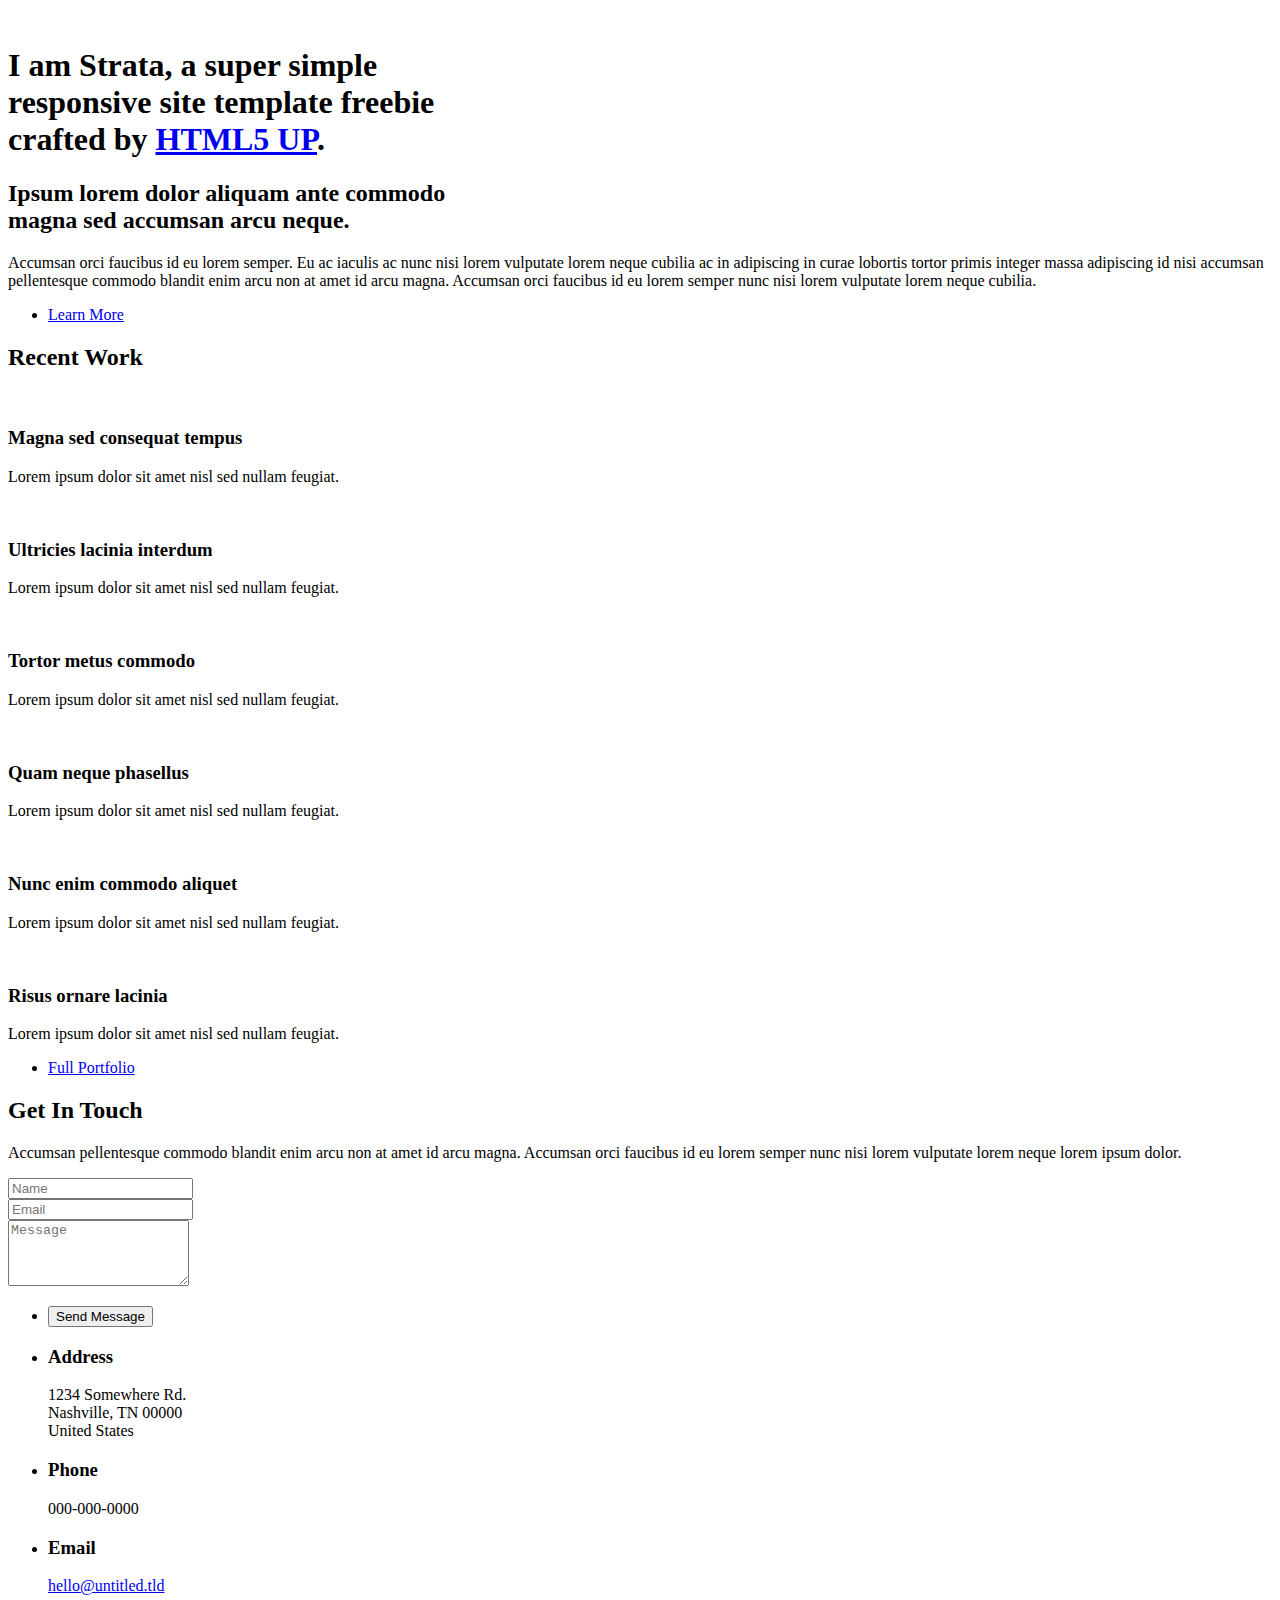
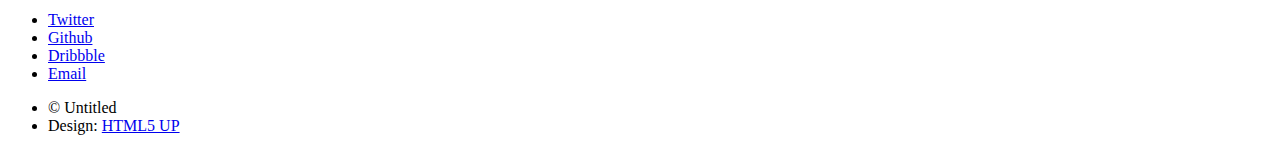
==== index.html @ c2bfd6cf "Add files via upload" ====
<!DOCTYPE HTML>
<!--
	Strata by HTML5 UP
	html5up.net | @ajlkn
	Free for personal and commercial use under the CCA 3.0 license (html5up.net/license)
-->
<html>
	<head>
		<title>Strata by HTML5 UP</title>
		<meta charset="utf-8" />
		<meta name="viewport" content="width=device-width, initial-scale=1, user-scalable=no" />
		<link rel="stylesheet" href="assets/css/main.css" />
	</head>
	<body class="is-preload">

		<!-- Header -->
			<header id="header">
				<div class="inner">
					<a href="#" class="image avatar"><img src="images/avatar.jpg" alt="" /></a>
					<h1><strong>I am Strata</strong>, a super simple<br />
					responsive site template freebie<br />
					crafted by <a href="http://html5up.net">HTML5 UP</a>.</h1>
				</div>
			</header>

		<!-- Main -->
			<div id="main">

				<!-- One -->
					<section id="one">
						<header class="major">
							<h2>Ipsum lorem dolor aliquam ante commodo<br />
							magna sed accumsan arcu neque.</h2>
						</header>
						<p>Accumsan orci faucibus id eu lorem semper. Eu ac iaculis ac nunc nisi lorem vulputate lorem neque cubilia ac in adipiscing in curae lobortis tortor primis integer massa adipiscing id nisi accumsan pellentesque commodo blandit enim arcu non at amet id arcu magna. Accumsan orci faucibus id eu lorem semper nunc nisi lorem vulputate lorem neque cubilia.</p>
						<ul class="actions">
							<li><a href="#" class="button">Learn More</a></li>
						</ul>
					</section>

				<!-- Two -->
					<section id="two">
						<h2>Recent Work</h2>
						<div class="row">
							<article class="col-6 col-12-xsmall work-item">
								<a href="images/fulls/01.jpg" class="image fit thumb"><img src="images/thumbs/01.jpg" alt="" /></a>
								<h3>Magna sed consequat tempus</h3>
								<p>Lorem ipsum dolor sit amet nisl sed nullam feugiat.</p>
							</article>
							<article class="col-6 col-12-xsmall work-item">
								<a href="images/fulls/02.jpg" class="image fit thumb"><img src="images/thumbs/02.jpg" alt="" /></a>
								<h3>Ultricies lacinia interdum</h3>
								<p>Lorem ipsum dolor sit amet nisl sed nullam feugiat.</p>
							</article>
							<article class="col-6 col-12-xsmall work-item">
								<a href="images/fulls/03.jpg" class="image fit thumb"><img src="images/thumbs/03.jpg" alt="" /></a>
								<h3>Tortor metus commodo</h3>
								<p>Lorem ipsum dolor sit amet nisl sed nullam feugiat.</p>
							</article>
							<article class="col-6 col-12-xsmall work-item">
								<a href="images/fulls/04.jpg" class="image fit thumb"><img src="images/thumbs/04.jpg" alt="" /></a>
								<h3>Quam neque phasellus</h3>
								<p>Lorem ipsum dolor sit amet nisl sed nullam feugiat.</p>
							</article>
							<article class="col-6 col-12-xsmall work-item">
								<a href="images/fulls/05.jpg" class="image fit thumb"><img src="images/thumbs/05.jpg" alt="" /></a>
								<h3>Nunc enim commodo aliquet</h3>
								<p>Lorem ipsum dolor sit amet nisl sed nullam feugiat.</p>
							</article>
							<article class="col-6 col-12-xsmall work-item">
								<a href="images/fulls/06.jpg" class="image fit thumb"><img src="images/thumbs/06.jpg" alt="" /></a>
								<h3>Risus ornare lacinia</h3>
								<p>Lorem ipsum dolor sit amet nisl sed nullam feugiat.</p>
							</article>
						</div>
						<ul class="actions">
							<li><a href="#" class="button">Full Portfolio</a></li>
						</ul>
					</section>

				<!-- Three -->
					<section id="three">
						<h2>Get In Touch</h2>
						<p>Accumsan pellentesque commodo blandit enim arcu non at amet id arcu magna. Accumsan orci faucibus id eu lorem semper nunc nisi lorem vulputate lorem neque lorem ipsum dolor.</p>
						<div class="row">
							<div class="col-8 col-12-small">
								<form method="post" action="#">
									<div class="row gtr-uniform gtr-50">
										<div class="col-6 col-12-xsmall"><input type="text" name="name" id="name" placeholder="Name" /></div>
										<div class="col-6 col-12-xsmall"><input type="email" name="email" id="email" placeholder="Email" /></div>
										<div class="col-12"><textarea name="message" id="message" placeholder="Message" rows="4"></textarea></div>
									</div>
								</form>
								<ul class="actions">
									<li><input type="submit" value="Send Message" /></li>
								</ul>
							</div>
							<div class="col-4 col-12-small">
								<ul class="labeled-icons">
									<li>
										<h3 class="icon solid fa-home"><span class="label">Address</span></h3>
										1234 Somewhere Rd.<br />
										Nashville, TN 00000<br />
										United States
									</li>
									<li>
										<h3 class="icon solid fa-mobile-alt"><span class="label">Phone</span></h3>
										000-000-0000
									</li>
									<li>
										<h3 class="icon solid fa-envelope"><span class="label">Email</span></h3>
										<a href="#">hello@untitled.tld</a>
									</li>
								</ul>
							</div>
						</div>
					</section>

				<!-- Four -->
				<!--
					<section id="four">
						<h2>Elements</h2>

						<section>
							<h4>Text</h4>
							<p>This is <b>bold</b> and this is <strong>strong</strong>. This is <i>italic</i> and this is <em>emphasized</em>.
							This is <sup>superscript</sup> text and this is <sub>subscript</sub> text.
							This is <u>underlined</u> and this is code: <code>for (;;) { ... }</code>. Finally, <a href="#">this is a link</a>.</p>
							<hr />
							<header>
								<h4>Heading with a Subtitle</h4>
								<p>Lorem ipsum dolor sit amet nullam id egestas urna aliquam</p>
							</header>
							<p>Nunc lacinia ante nunc ac lobortis. Interdum adipiscing gravida odio porttitor sem non mi integer non faucibus ornare mi ut ante amet placerat aliquet. Volutpat eu sed ante lacinia sapien lorem accumsan varius montes viverra nibh in adipiscing blandit tempus accumsan.</p>
							<header>
								<h5>Heading with a Subtitle</h5>
								<p>Lorem ipsum dolor sit amet nullam id egestas urna aliquam</p>
							</header>
							<p>Nunc lacinia ante nunc ac lobortis. Interdum adipiscing gravida odio porttitor sem non mi integer non faucibus ornare mi ut ante amet placerat aliquet. Volutpat eu sed ante lacinia sapien lorem accumsan varius montes viverra nibh in adipiscing blandit tempus accumsan.</p>
							<hr />
							<h2>Heading Level 2</h2>
							<h3>Heading Level 3</h3>
							<h4>Heading Level 4</h4>
							<h5>Heading Level 5</h5>
							<h6>Heading Level 6</h6>
							<hr />
							<h5>Blockquote</h5>
							<blockquote>Fringilla nisl. Donec accumsan interdum nisi, quis tincidunt felis sagittis eget tempus euismod. Vestibulum ante ipsum primis in faucibus vestibulum. Blandit adipiscing eu felis iaculis volutpat ac adipiscing accumsan faucibus. Vestibulum ante ipsum primis in faucibus lorem ipsum dolor sit amet nullam adipiscing eu felis.</blockquote>
							<h5>Preformatted</h5>
							<pre><code>i = 0;

while (!deck.isInOrder()) {
print 'Iteration ' + i;
deck.shuffle();
i++;
}

print 'It took ' + i + ' iterations to sort the deck.';</code></pre>
						</section>

						<section>
							<h4>Lists</h4>
							<div class="row">
								<div class="col-6 col-12-xsmall">
									<h5>Unordered</h5>
									<ul>
										<li>Dolor pulvinar etiam magna etiam.</li>
										<li>Sagittis adipiscing lorem eleifend.</li>
										<li>Felis enim feugiat dolore viverra.</li>
									</ul>
									<h5>Alternate</h5>
									<ul class="alt">
										<li>Dolor pulvinar etiam magna etiam.</li>
										<li>Sagittis adipiscing lorem eleifend.</li>
										<li>Felis enim feugiat dolore viverra.</li>
									</ul>
								</div>
								<div class="col-6 col-12-xsmall">
									<h5>Ordered</h5>
									<ol>
										<li>Dolor pulvinar etiam magna etiam.</li>
										<li>Etiam vel felis at lorem sed viverra.</li>
										<li>Felis enim feugiat dolore viverra.</li>
										<li>Dolor pulvinar etiam magna etiam.</li>
										<li>Etiam vel felis at lorem sed viverra.</li>
										<li>Felis enim feugiat dolore viverra.</li>
									</ol>
									<h5>Icons</h5>
									<ul class="icons">
										<li><a href="#" class="icon brands fa-twitter"><span class="label">Twitter</span></a></li>
										<li><a href="#" class="icon brands fa-facebook-f"><span class="label">Facebook</span></a></li>
										<li><a href="#" class="icon brands fa-instagram"><span class="label">Instagram</span></a></li>
										<li><a href="#" class="icon brands fa-github"><span class="label">Github</span></a></li>
										<li><a href="#" class="icon brands fa-dribbble"><span class="label">Dribbble</span></a></li>
										<li><a href="#" class="icon brands fa-tumblr"><span class="label">Tumblr</span></a></li>
									</ul>
								</div>
							</div>
							<h5>Actions</h5>
							<ul class="actions">
								<li><a href="#" class="button primary">Default</a></li>
								<li><a href="#" class="button">Default</a></li>
							</ul>
							<ul class="actions small">
								<li><a href="#" class="button primary small">Small</a></li>
								<li><a href="#" class="button small">Small</a></li>
							</ul>
							<div class="row">
								<div class="col-6 col-12-small">
									<ul class="actions stacked">
										<li><a href="#" class="button primary">Default</a></li>
										<li><a href="#" class="button">Default</a></li>
									</ul>
								</div>
								<div class="col-6 col-12-small">
									<ul class="actions stacked">
										<li><a href="#" class="button primary small">Small</a></li>
										<li><a href="#" class="button small">Small</a></li>
									</ul>
								</div>
								<div class="col-6 col-12-small">
									<ul class="actions stacked">
										<li><a href="#" class="button primary fit">Default</a></li>
										<li><a href="#" class="button fit">Default</a></li>
									</ul>
								</div>
								<div class="col-6 col-12-small">
									<ul class="actions stacked">
										<li><a href="#" class="button primary small fit">Small</a></li>
										<li><a href="#" class="button small fit">Small</a></li>
									</ul>
								</div>
							</div>
						</section>

						<section>
							<h4>Table</h4>
							<h5>Default</h5>
							<div class="table-wrapper">
								<table>
									<thead>
										<tr>
											<th>Name</th>
											<th>Description</th>
											<th>Price</th>
										</tr>
									</thead>
									<tbody>
										<tr>
											<td>Item One</td>
											<td>Ante turpis integer aliquet porttitor.</td>
											<td>29.99</td>
										</tr>
										<tr>
											<td>Item Two</td>
											<td>Vis ac commodo adipiscing arcu aliquet.</td>
											<td>19.99</td>
										</tr>
										<tr>
											<td>Item Three</td>
											<td> Morbi faucibus arcu accumsan lorem.</td>
											<td>29.99</td>
										</tr>
										<tr>
											<td>Item Four</td>
											<td>Vitae integer tempus condimentum.</td>
											<td>19.99</td>
										</tr>
										<tr>
											<td>Item Five</td>
											<td>Ante turpis integer aliquet porttitor.</td>
											<td>29.99</td>
										</tr>
									</tbody>
									<tfoot>
										<tr>
											<td colspan="2"></td>
											<td>100.00</td>
										</tr>
									</tfoot>
								</table>
							</div>

							<h5>Alternate</h5>
							<div class="table-wrapper">
								<table class="alt">
									<thead>
										<tr>
											<th>Name</th>
											<th>Description</th>
											<th>Price</th>
										</tr>
									</thead>
									<tbody>
										<tr>
											<td>Item One</td>
											<td>Ante turpis integer aliquet porttitor.</td>
											<td>29.99</td>
										</tr>
										<tr>
											<td>Item Two</td>
											<td>Vis ac commodo adipiscing arcu aliquet.</td>
											<td>19.99</td>
										</tr>
										<tr>
											<td>Item Three</td>
											<td> Morbi faucibus arcu accumsan lorem.</td>
											<td>29.99</td>
										</tr>
										<tr>
											<td>Item Four</td>
											<td>Vitae integer tempus condimentum.</td>
											<td>19.99</td>
										</tr>
										<tr>
											<td>Item Five</td>
											<td>Ante turpis integer aliquet porttitor.</td>
											<td>29.99</td>
										</tr>
									</tbody>
									<tfoot>
										<tr>
											<td colspan="2"></td>
											<td>100.00</td>
										</tr>
									</tfoot>
								</table>
							</div>
						</section>

						<section>
							<h4>Buttons</h4>
							<ul class="actions">
								<li><a href="#" class="button primary">Primary</a></li>
								<li><a href="#" class="button">Default</a></li>
							</ul>
							<ul class="actions">
								<li><a href="#" class="button large">Large</a></li>
								<li><a href="#" class="button">Default</a></li>
								<li><a href="#" class="button small">Small</a></li>
							</ul>
							<ul class="actions fit">
								<li><a href="#" class="button primary fit">Fit</a></li>
								<li><a href="#" class="button fit">Fit</a></li>
							</ul>
							<ul class="actions fit small">
								<li><a href="#" class="button primary fit small">Fit + Small</a></li>
								<li><a href="#" class="button fit small">Fit + Small</a></li>
							</ul>
							<ul class="actions">
								<li><a href="#" class="button primary icon solid fa-download">Icon</a></li>
								<li><a href="#" class="button icon solid fa-download">Icon</a></li>
							</ul>
							<ul class="actions">
								<li><span class="button primary disabled">Primary</span></li>
								<li><span class="button disabled">Default</span></li>
							</ul>
						</section>

						<section>
							<h4>Form</h4>
							<form method="post" action="#">
								<div class="row gtr-uniform gtr-50">
									<div class="col-6 col-12-xsmall">
										<input type="text" name="demo-name" id="demo-name" value="" placeholder="Name" />
									</div>
									<div class="col-6 col-12-xsmall">
										<input type="email" name="demo-email" id="demo-email" value="" placeholder="Email" />
									</div>
									<div class="col-12">
										<select name="demo-category" id="demo-category">
											<option value="">- Category -</option>
											<option value="1">Manufacturing</option>
											<option value="1">Shipping</option>
											<option value="1">Administration</option>
											<option value="1">Human Resources</option>
										</select>
									</div>
									<div class="col-4 col-12-small">
										<input type="radio" id="demo-priority-low" name="demo-priority" checked>
										<label for="demo-priority-low">Low Priority</label>
									</div>
									<div class="col-4 col-12-small">
										<input type="radio" id="demo-priority-normal" name="demo-priority">
										<label for="demo-priority-normal">Normal Priority</label>
									</div>
									<div class="col-4 col-12-small">
										<input type="radio" id="demo-priority-high" name="demo-priority">
										<label for="demo-priority-high">High Priority</label>
									</div>
									<div class="col-6 col-12-small">
										<input type="checkbox" id="demo-copy" name="demo-copy">
										<label for="demo-copy">Email me a copy of this message</label>
									</div>
									<div class="col-6 col-12-small">
										<input type="checkbox" id="demo-human" name="demo-human" checked>
										<label for="demo-human">I am a human and not a robot</label>
									</div>
									<div class="col-12">
										<textarea name="demo-message" id="demo-message" placeholder="Enter your message" rows="6"></textarea>
									</div>
									<div class="col-12">
										<ul class="actions">
											<li><input type="submit" value="Send Message" class="primary" /></li>
											<li><input type="reset" value="Reset" /></li>
										</ul>
									</div>
								</div>
							</form>
						</section>

						<section>
							<h4>Image</h4>
							<h5>Fit</h5>
							<div class="box alt">
								<div class="row gtr-50 gtr-uniform">
									<div class="col-12"><span class="image fit"><img src="images/fulls/05.jpg" alt="" /></span></div>
									<div class="col-4"><span class="image fit"><img src="images/thumbs/01.jpg" alt="" /></span></div>
									<div class="col-4"><span class="image fit"><img src="images/thumbs/02.jpg" alt="" /></span></div>
									<div class="col-4"><span class="image fit"><img src="images/thumbs/03.jpg" alt="" /></span></div>
									<div class="col-4"><span class="image fit"><img src="images/thumbs/04.jpg" alt="" /></span></div>
									<div class="col-4"><span class="image fit"><img src="images/thumbs/05.jpg" alt="" /></span></div>
									<div class="col-4"><span class="image fit"><img src="images/thumbs/06.jpg" alt="" /></span></div>
									<div class="col-4"><span class="image fit"><img src="images/thumbs/03.jpg" alt="" /></span></div>
									<div class="col-4"><span class="image fit"><img src="images/thumbs/02.jpg" alt="" /></span></div>
									<div class="col-4"><span class="image fit"><img src="images/thumbs/01.jpg" alt="" /></span></div>
								</div>
							</div>
							<h5>Left &amp; Right</h5>
							<p><span class="image left"><img src="images/avatar.jpg" alt="" /></span>Fringilla nisl. Donec accumsan interdum nisi, quis tincidunt felis sagittis eget. tempus euismod. Vestibulum ante ipsum primis in faucibus vestibulum. Blandit adipiscing eu felis iaculis volutpat ac adipiscing accumsan eu faucibus. Integer ac pellentesque praesent tincidunt felis sagittis eget. tempus euismod. Vestibulum ante ipsum primis in faucibus vestibulum. Blandit adipiscing eu felis iaculis volutpat ac adipiscing accumsan eu faucibus. Integer ac pellentesque praesent. Donec accumsan interdum nisi, quis tincidunt felis sagittis eget. tempus euismod. Vestibulum ante ipsum primis in faucibus vestibulum. Blandit adipiscing eu felis iaculis volutpat ac adipiscing accumsan eu faucibus. Integer ac pellentesque praesent tincidunt felis sagittis eget. tempus euismod. Vestibulum ante ipsum primis in faucibus vestibulum. Blandit adipiscing eu felis iaculis volutpat ac adipiscing accumsan eu faucibus. Integer ac pellentesque praesent.</p>
							<p><span class="image right"><img src="images/avatar.jpg" alt="" /></span>Fringilla nisl. Donec accumsan interdum nisi, quis tincidunt felis sagittis eget. tempus euismod. Vestibulum ante ipsum primis in faucibus vestibulum. Blandit adipiscing eu felis iaculis volutpat ac adipiscing accumsan eu faucibus. Integer ac pellentesque praesent tincidunt felis sagittis eget. tempus euismod. Vestibulum ante ipsum primis in faucibus vestibulum. Blandit adipiscing eu felis iaculis volutpat ac adipiscing accumsan eu faucibus. Integer ac pellentesque praesent. Donec accumsan interdum nisi, quis tincidunt felis sagittis eget. tempus euismod. Vestibulum ante ipsum primis in faucibus vestibulum. Blandit adipiscing eu felis iaculis volutpat ac adipiscing accumsan eu faucibus. Integer ac pellentesque praesent tincidunt felis sagittis eget. tempus euismod. Vestibulum ante ipsum primis in faucibus vestibulum. Blandit adipiscing eu felis iaculis volutpat ac adipiscing accumsan eu faucibus. Integer ac pellentesque praesent.</p>
						</section>

					</section>
				-->

			</div>

		<!-- Footer -->
			<footer id="footer">
				<div class="inner">
					<ul class="icons">
						<li><a href="#" class="icon brands fa-twitter"><span class="label">Twitter</span></a></li>
						<li><a href="#" class="icon brands fa-github"><span class="label">Github</span></a></li>
						<li><a href="#" class="icon brands fa-dribbble"><span class="label">Dribbble</span></a></li>
						<li><a href="#" class="icon solid fa-envelope"><span class="label">Email</span></a></li>
					</ul>
					<ul class="copyright">
						<li>&copy; Untitled</li><li>Design: <a href="http://html5up.net">HTML5 UP</a></li>
					</ul>
				</div>
			</footer>

		<!-- Scripts -->
			<script src="assets/js/jquery.min.js"></script>
			<script src="assets/js/jquery.poptrox.min.js"></script>
			<script src="assets/js/browser.min.js"></script>
			<script src="assets/js/breakpoints.min.js"></script>
			<script src="assets/js/util.js"></script>
			<script src="assets/js/main.js"></script>

	</body>
</html>
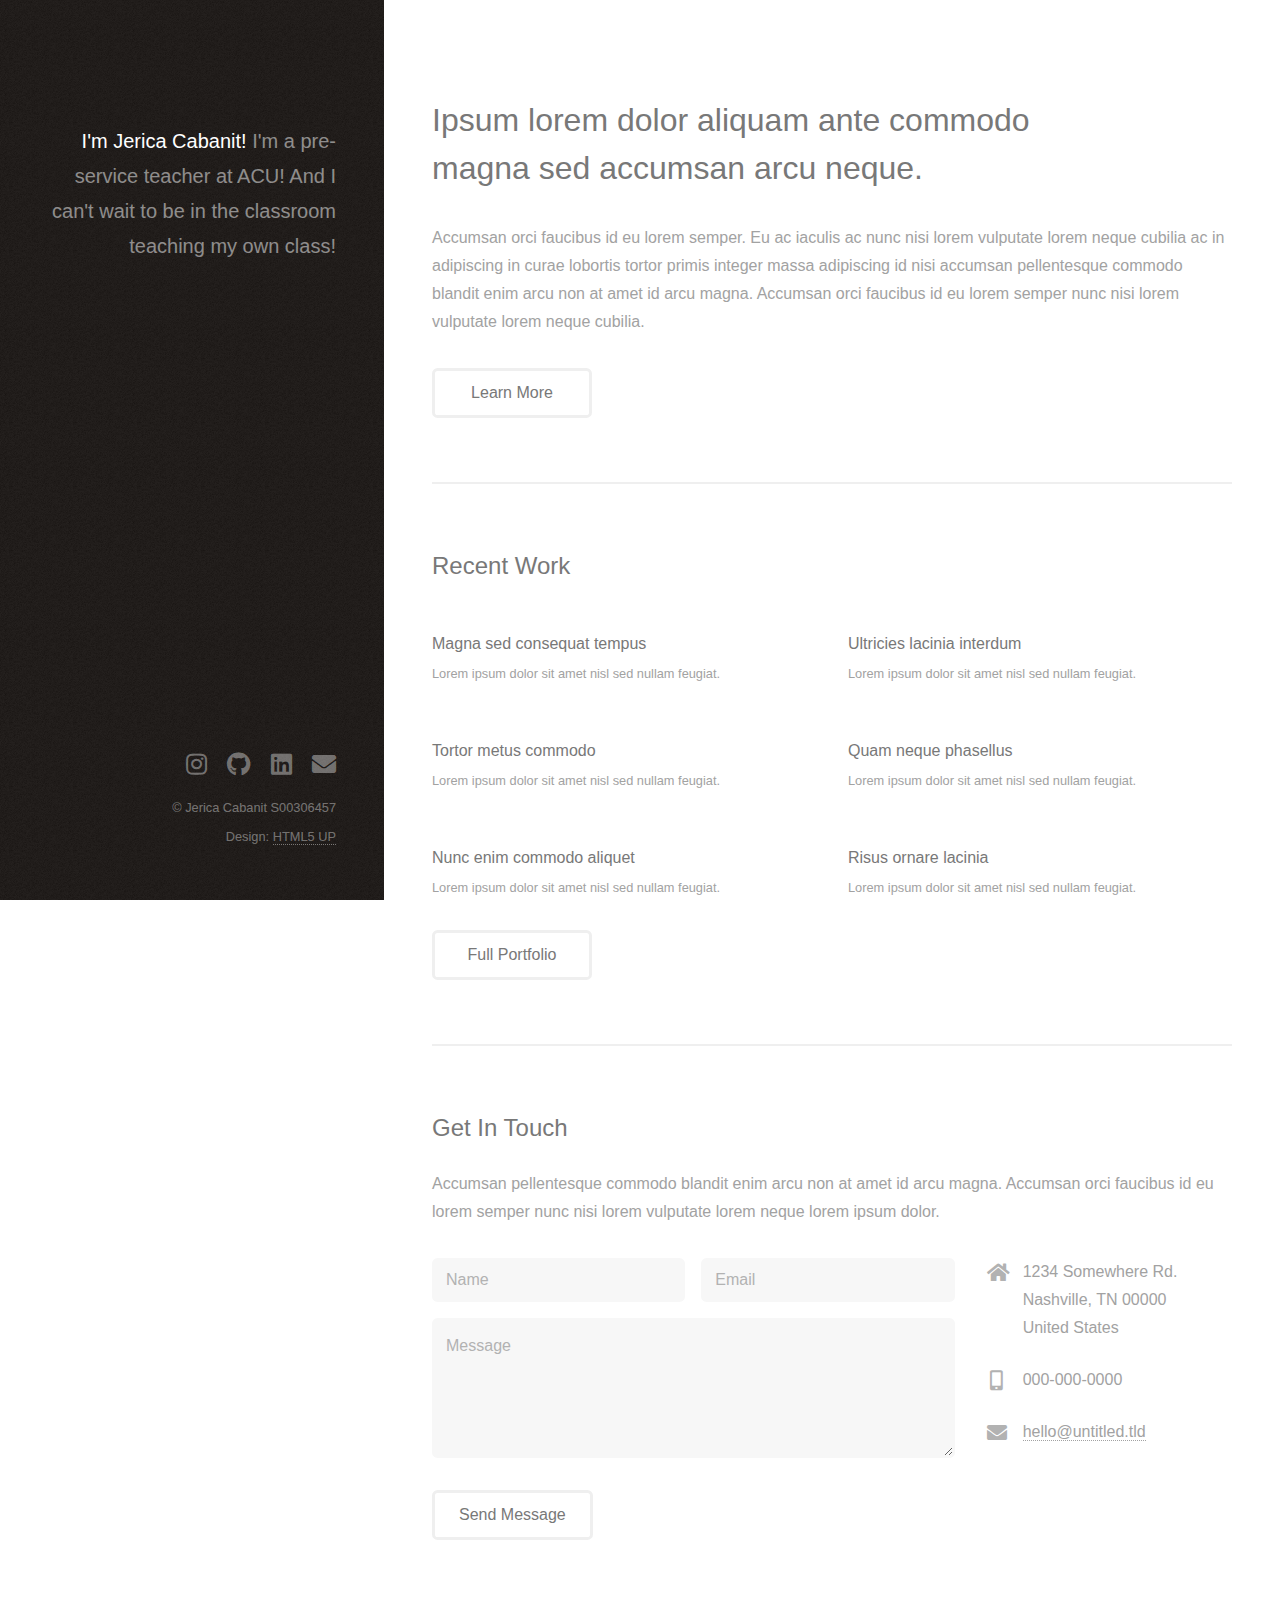
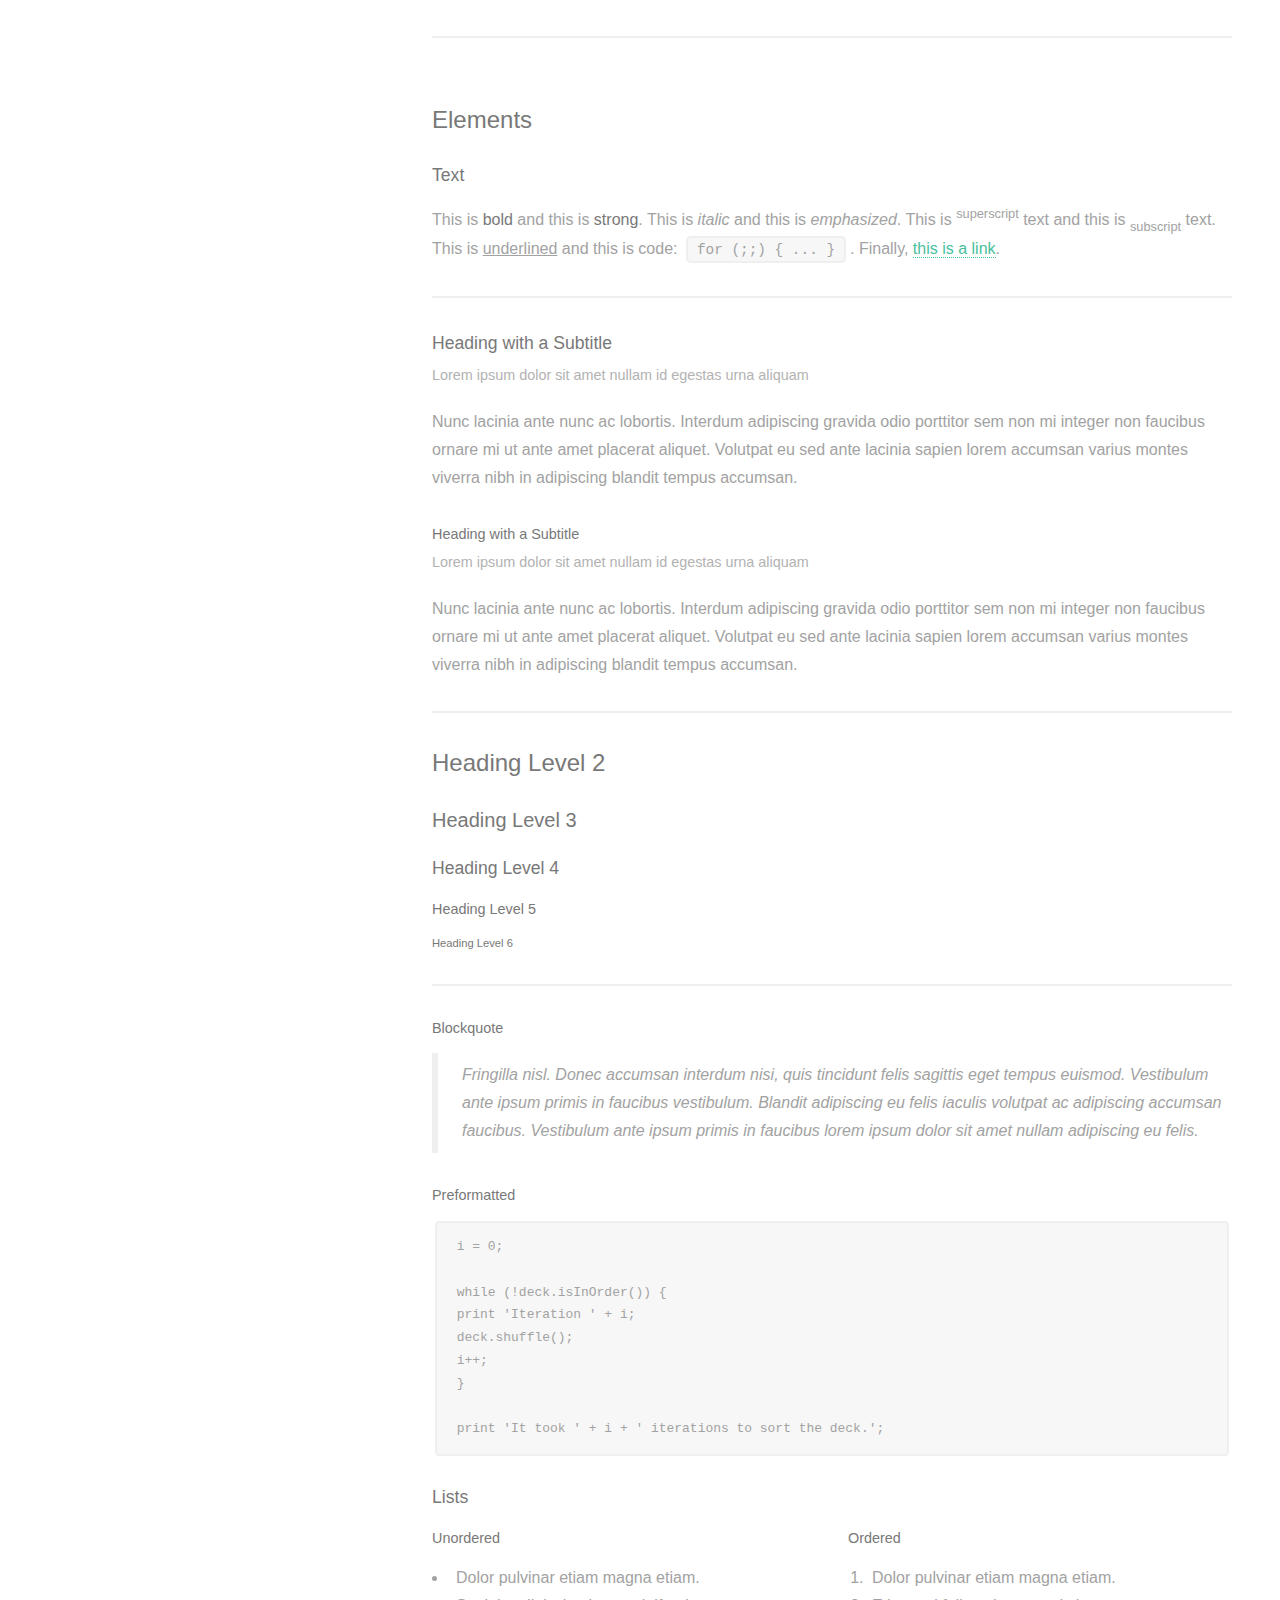
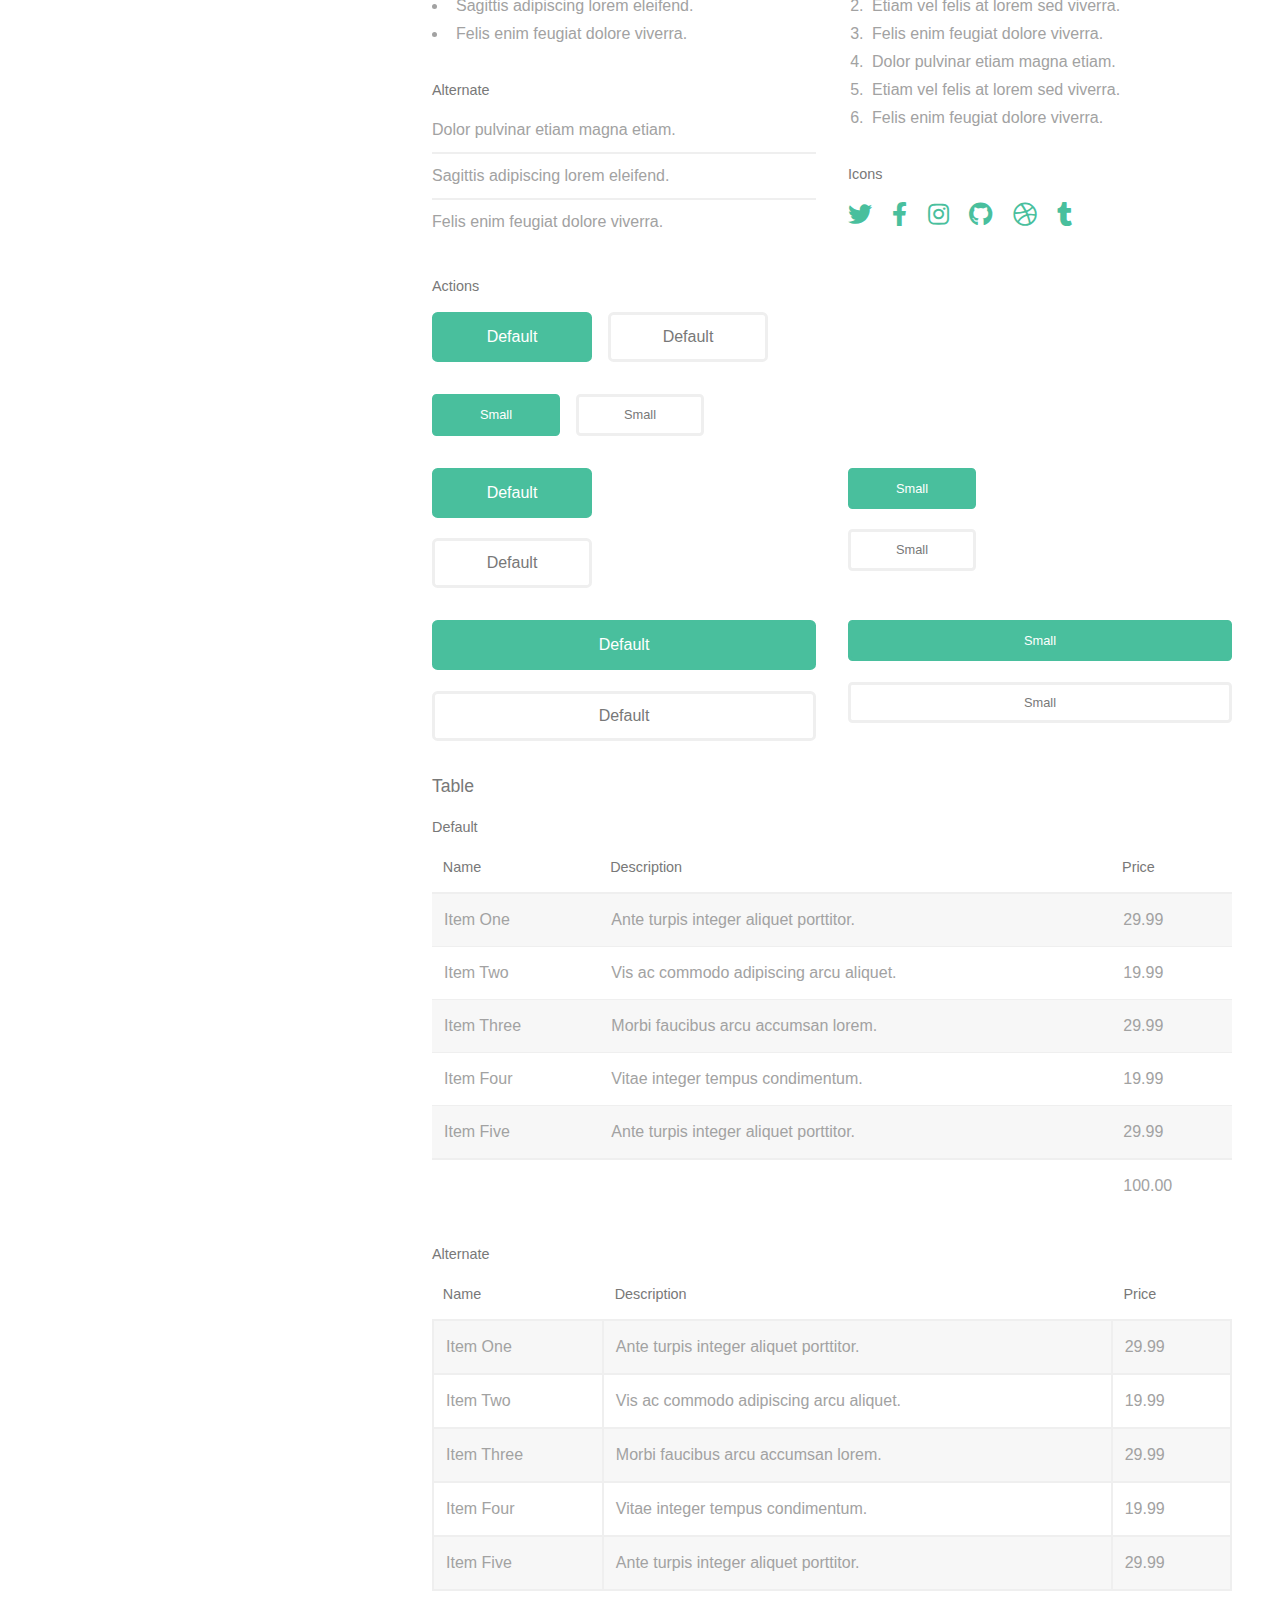
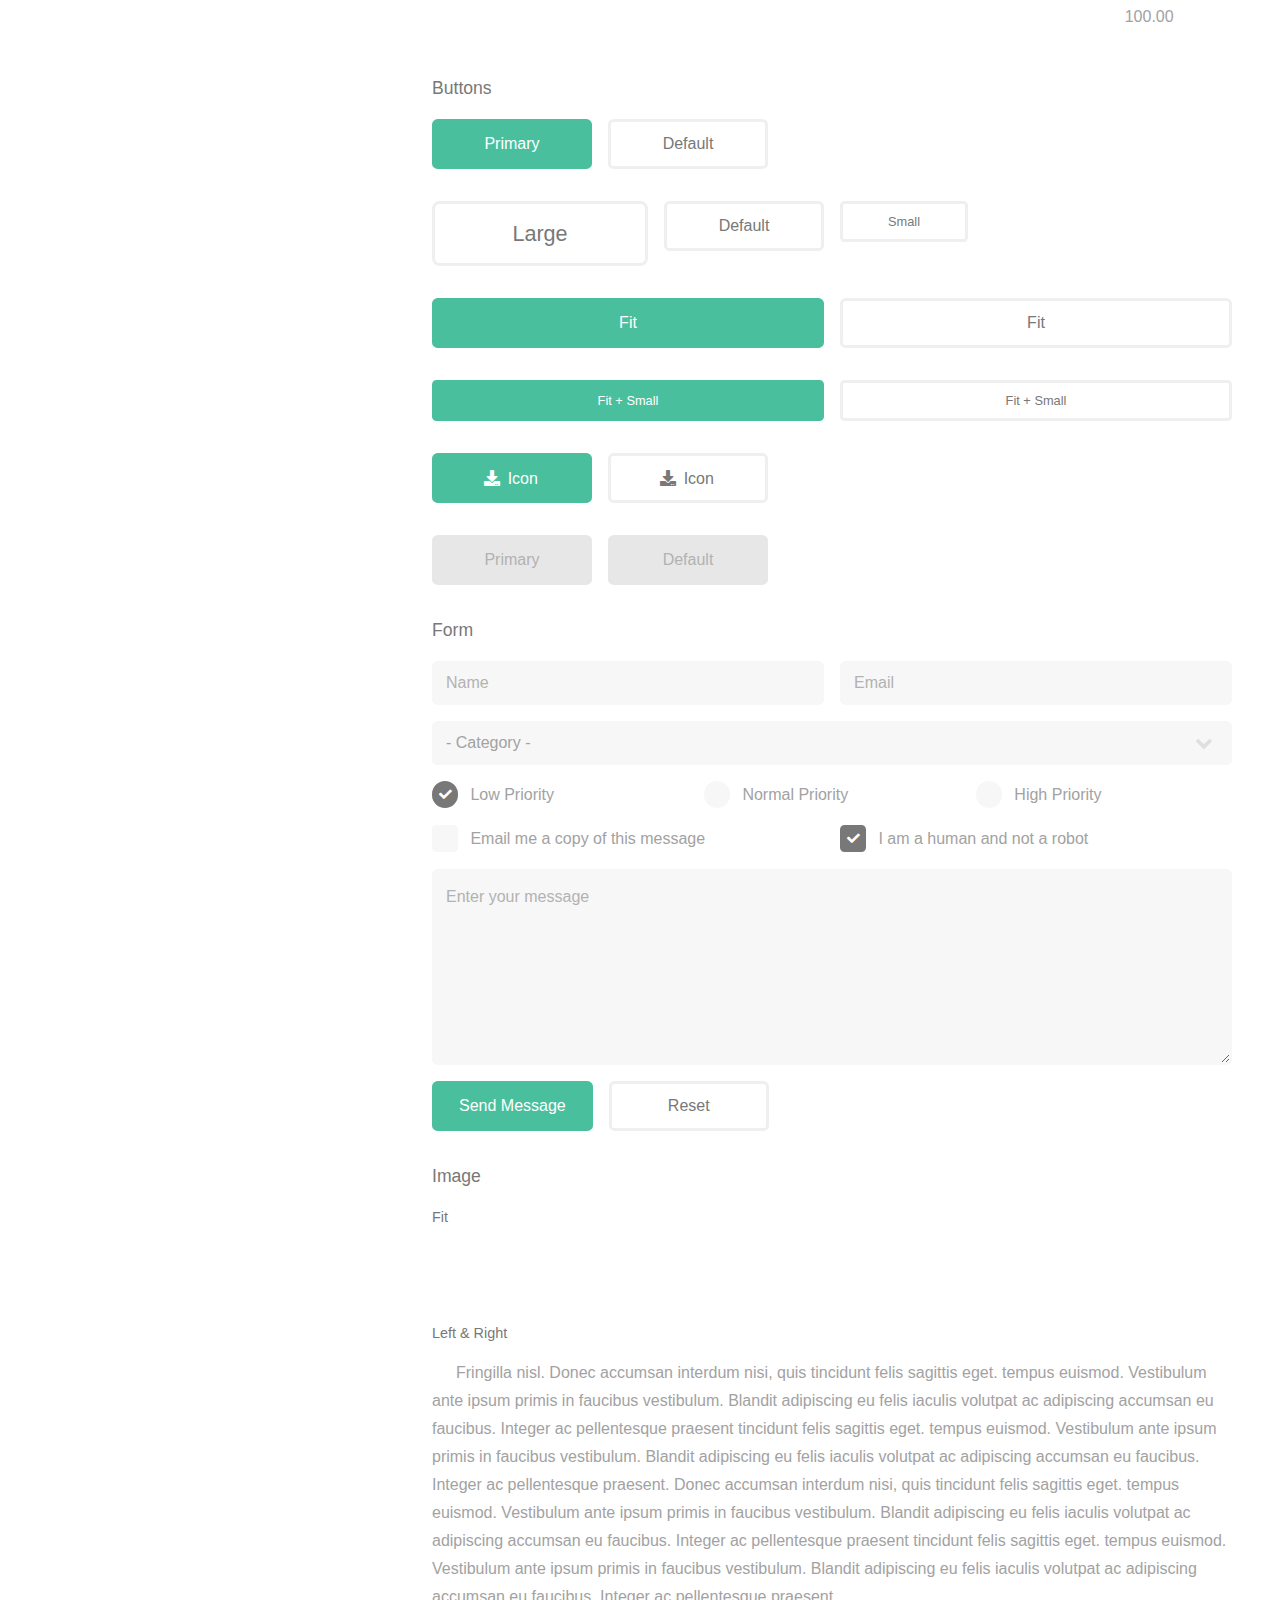
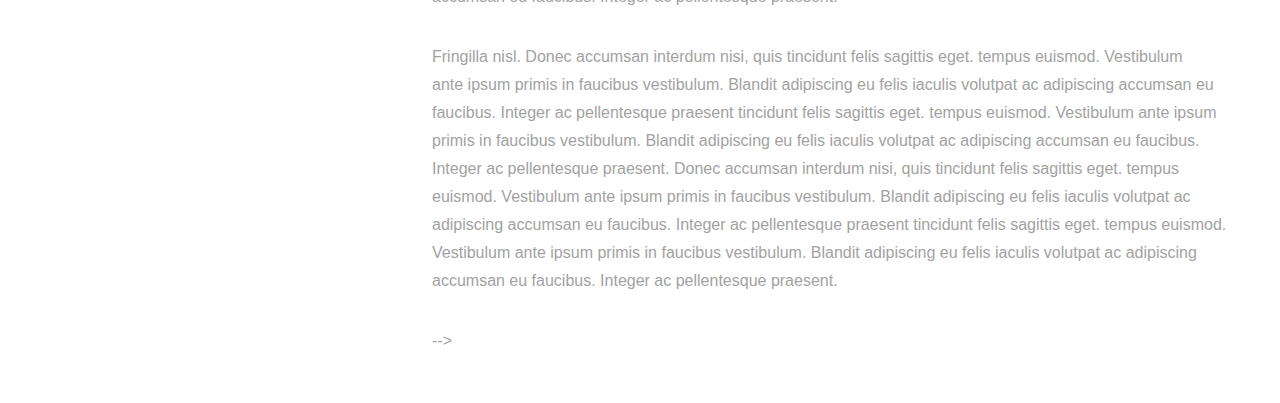
==== commit a5c00684: "Added additional files + assets to main.html" ====
--- a/index.html
+++ b/index.html
@@ -6,7 +6,7 @@
 -->
 <html>
 	<head>
-		<title>Strata by HTML5 UP</title>
+		<title>Jerica Cabanit - Portfolio</title>
 		<meta charset="utf-8" />
 		<meta name="viewport" content="width=device-width, initial-scale=1, user-scalable=no" />
 		<link rel="stylesheet" href="assets/css/main.css" />
@@ -17,9 +17,10 @@
 			<header id="header">
 				<div class="inner">
 					<a href="#" class="image avatar"><img src="images/avatar.jpg" alt="" /></a>
-					<h1><strong>I am Strata</strong>, a super simple<br />
-					responsive site template freebie<br />
-					crafted by <a href="http://html5up.net">HTML5 UP</a>.</h1>
+					<h1><strong>I'm Jerica Cabanit!</strong><br />
+					I'm a pre-service teacher at ACU!<br />
+					And I can't wait to be in the classroom<br />
+					teaching my own class! <h1>
 				</div>
 			</header>
 
@@ -116,8 +117,6 @@
 						</div>
 					</section>
 
-				<!-- Four -->
-				<!--
 					<section id="four">
 						<h2>Elements</h2>
 
@@ -440,13 +439,13 @@
 			<footer id="footer">
 				<div class="inner">
 					<ul class="icons">
-						<li><a href="#" class="icon brands fa-twitter"><span class="label">Twitter</span></a></li>
+						<li><a href="#" class="icon brands fa-instagram"><span class="label">Instagram</span></a></li>
 						<li><a href="#" class="icon brands fa-github"><span class="label">Github</span></a></li>
-						<li><a href="#" class="icon brands fa-dribbble"><span class="label">Dribbble</span></a></li>
+						<li><a href="#" class="icon brands fa-linkedin"><span class="label">LinkedIn</span></a></li>
 						<li><a href="#" class="icon solid fa-envelope"><span class="label">Email</span></a></li>
 					</ul>
 					<ul class="copyright">
-						<li>&copy; Untitled</li><li>Design: <a href="http://html5up.net">HTML5 UP</a></li>
+						<li>&copy; Jerica Cabanit S00306457</li><li>Design: <a href="http://html5up.net">HTML5 UP</a></li>
 					</ul>
 				</div>
 			</footer>
--- a/assets/css/main.css
+++ b/assets/css/main.css
@@ -0,0 +1,3221 @@
+@import url("fontawesome-all.min.css");
+@import url("https://fonts.googleapis.com/css?family=Source+Sans+Pro:400,400italic");
+
+/*
+	Strata by HTML5 UP
+	html5up.net | @ajlkn
+	Free for personal and commercial use under the CCA 3.0 license (html5up.net/license)
+*/
+
+html, body, div, span, applet, object,
+iframe, h1, h2, h3, h4, h5, h6, p, blockquote,
+pre, a, abbr, acronym, address, big, cite,
+code, del, dfn, em, img, ins, kbd, q, s, samp,
+small, strike, strong, sub, sup, tt, var, b,
+u, i, center, dl, dt, dd, ol, ul, li, fieldset,
+form, label, legend, table, caption, tbody,
+tfoot, thead, tr, th, td, article, aside,
+canvas, details, embed, figure, figcaption,
+footer, header, hgroup, menu, nav, output, ruby,
+section, summary, time, mark, audio, video {
+	margin: 0;
+	padding: 0;
+	border: 0;
+	font-size: 100%;
+	font: inherit;
+	vertical-align: baseline;}
+
+article, aside, details, figcaption, figure,
+footer, header, hgroup, menu, nav, section {
+	display: block;}
+
+body {
+	line-height: 1;
+}
+
+ol, ul {
+	list-style: none;
+}
+
+blockquote, q {
+	quotes: none;
+}
+
+	blockquote:before, blockquote:after, q:before, q:after {
+		content: '';
+		content: none;
+	}
+
+table {
+	border-collapse: collapse;
+	border-spacing: 0;
+}
+
+body {
+	-webkit-text-size-adjust: none;
+}
+
+mark {
+	background-color: transparent;
+	color: inherit;
+}
+
+input::-moz-focus-inner {
+	border: 0;
+	padding: 0;
+}
+
+input, select, textarea {
+	-moz-appearance: none;
+	-webkit-appearance: none;
+	-ms-appearance: none;
+	appearance: none;
+}
+
+/* Basic */
+
+	html {
+		box-sizing: border-box;
+	}
+
+	*, *:before, *:after {
+		box-sizing: inherit;
+	}
+
+	body {
+		background: #fff;
+	}
+
+		body.is-preload *, body.is-preload *:before, body.is-preload *:after {
+			-moz-animation: none !important;
+			-webkit-animation: none !important;
+			-ms-animation: none !important;
+			animation: none !important;
+			-moz-transition: none !important;
+			-webkit-transition: none !important;
+			-ms-transition: none !important;
+			transition: none !important;
+		}
+
+	body, input, select, textarea {
+		color: #a2a2a2;
+		font-family: Arial, Helvetica, sans-serif;
+		font-size: 16pt;
+		font-weight: 400;
+		line-height: 1.75em;
+	}
+
+	a {
+		-moz-transition: color 0.2s ease-in-out, border-color 0.2s ease-in-out;
+		-webkit-transition: color 0.2s ease-in-out, border-color 0.2s ease-in-out;
+		-ms-transition: color 0.2s ease-in-out, border-color 0.2s ease-in-out;
+		transition: color 0.2s ease-in-out, border-color 0.2s ease-in-out;
+		border-bottom: dotted 1px;
+		color: #49bf9d;
+		text-decoration: none;
+	}
+
+		a:hover {
+			border-bottom-color: transparent;
+			color: #49bf9d !important;
+			text-decoration: none;
+		}
+
+	strong, b {
+		color: #787878;
+		font-weight: 400;
+	}
+
+	em, i {
+		font-style: italic;
+	}
+
+	p {
+		margin: 0 0 2em 0;
+	}
+
+	h1, h2, h3, h4, h5, h6 {
+		color: #787878;
+		font-weight: 400;
+		line-height: 1em;
+		margin: 0 0 1em 0;
+	}
+
+		h1 a, h2 a, h3 a, h4 a, h5 a, h6 a {
+			color: inherit;
+			text-decoration: none;
+		}
+
+	h1 {
+		font-size: 2em;
+		line-height: 1.5em;
+	}
+
+	h2 {
+		font-size: 1.5em;
+		line-height: 1.5em;
+	}
+
+	h3 {
+		font-size: 1.25em;
+		line-height: 1.5em;
+	}
+
+	h4 {
+		font-size: 1.1em;
+		line-height: 1.5em;
+	}
+
+	h5 {
+		font-size: 0.9em;
+		line-height: 1.5em;
+	}
+
+	h6 {
+		font-size: 0.7em;
+		line-height: 1.5em;
+	}
+
+	sub {
+		font-size: 0.8em;
+		position: relative;
+		top: 0.5em;
+	}
+
+	sup {
+		font-size: 0.8em;
+		position: relative;
+		top: -0.5em;
+	}
+
+	hr {
+		border: 0;
+		border-bottom: solid 2px #efefef;
+		margin: 2em 0;
+	}
+
+		hr.major {
+			margin: 3em 0;
+		}
+
+	blockquote {
+		border-left: solid 6px #efefef;
+		font-style: italic;
+		margin: 0 0 2em 0;
+		padding: 0.5em 0 0.5em 1.5em;
+	}
+
+	code {
+		background: #f7f7f7;
+		border-radius: 0.35em;
+		border: solid 2px #efefef;
+		font-family: "Courier New", monospace;
+		font-size: 0.9em;
+		margin: 0 0.25em;
+		padding: 0.25em 0.65em;
+	}
+
+	pre {
+		-webkit-overflow-scrolling: touch;
+		font-family: "Courier New", monospace;
+		font-size: 0.9em;
+		margin: 0 0 2em 0;
+	}
+
+		pre code {
+			display: block;
+			line-height: 1.75em;
+			padding: 1em 1.5em;
+			overflow-x: auto;
+		}
+
+	.align-left {
+		text-align: left;
+	}
+
+	.align-center {
+		text-align: center;
+	}
+
+	.align-right {
+		text-align: right;
+	}
+
+/* Container */
+
+	.container {
+		margin: 0 auto;
+		max-width: calc(100% - 4em);
+		width: 100%;
+	}
+
+		.container.xsmall {
+			width: 25%;
+		}
+
+		.container.small {
+			width: 50%;
+		}
+
+		.container.medium {
+			width: 75%;
+		}
+
+		.container.large {
+			width: 125%;
+		}
+
+		.container.xlarge {
+			width: 150%;
+		}
+
+		.container.max {
+			width: 100%;
+		}
+
+		@media screen and (max-width: 980px) {
+
+			.container {
+				width: 100% !important;
+				max-width: 100% !important;
+			}
+
+		}
+
+		@media screen and (max-width: 480px) {
+
+			.container {
+				max-width: calc(100% - 3em);
+			}
+
+		}
+
+/* Row */
+
+	.row {
+		display: flex;
+		flex-wrap: wrap;
+		box-sizing: border-box;
+		align-items: stretch;
+	}
+
+		.row > * {
+			box-sizing: border-box;
+		}
+
+		.row.gtr-uniform > * > :last-child {
+			margin-bottom: 0;
+		}
+
+		.row.aln-left {
+			justify-content: flex-start;
+		}
+
+		.row.aln-center {
+			justify-content: center;
+		}
+
+		.row.aln-right {
+			justify-content: flex-end;
+		}
+
+		.row.aln-top {
+			align-items: flex-start;
+		}
+
+		.row.aln-middle {
+			align-items: center;
+		}
+
+		.row.aln-bottom {
+			align-items: flex-end;
+		}
+
+		.row > .imp {
+			order: -1;
+		}
+
+		.row > .col-1 {
+			width: 8.33333%;
+		}
+
+		.row > .off-1 {
+			margin-left: 8.33333%;
+		}
+
+		.row > .col-2 {
+			width: 16.66667%;
+		}
+
+		.row > .off-2 {
+			margin-left: 16.66667%;
+		}
+
+		.row > .col-3 {
+			width: 25%;
+		}
+
+		.row > .off-3 {
+			margin-left: 25%;
+		}
+
+		.row > .col-4 {
+			width: 33.33333%;
+		}
+
+		.row > .off-4 {
+			margin-left: 33.33333%;
+		}
+
+		.row > .col-5 {
+			width: 41.66667%;
+		}
+
+		.row > .off-5 {
+			margin-left: 41.66667%;
+		}
+
+		.row > .col-6 {
+			width: 50%;
+		}
+
+		.row > .off-6 {
+			margin-left: 50%;
+		}
+
+		.row > .col-7 {
+			width: 58.33333%;
+		}
+
+		.row > .off-7 {
+			margin-left: 58.33333%;
+		}
+
+		.row > .col-8 {
+			width: 66.66667%;
+		}
+
+		.row > .off-8 {
+			margin-left: 66.66667%;
+		}
+
+		.row > .col-9 {
+			width: 75%;
+		}
+
+		.row > .off-9 {
+			margin-left: 75%;
+		}
+
+		.row > .col-10 {
+			width: 83.33333%;
+		}
+
+		.row > .off-10 {
+			margin-left: 83.33333%;
+		}
+
+		.row > .col-11 {
+			width: 91.66667%;
+		}
+
+		.row > .off-11 {
+			margin-left: 91.66667%;
+		}
+
+		.row > .col-12 {
+			width: 100%;
+		}
+
+		.row > .off-12 {
+			margin-left: 100%;
+		}
+
+		.row.gtr-0 {
+			margin-top: 0;
+			margin-left: 0em;
+		}
+
+			.row.gtr-0 > * {
+				padding: 0 0 0 0em;
+			}
+
+			.row.gtr-0.gtr-uniform {
+				margin-top: 0em;
+			}
+
+				.row.gtr-0.gtr-uniform > * {
+					padding-top: 0em;
+				}
+
+		.row.gtr-25 {
+			margin-top: 0;
+			margin-left: -0.625em;
+		}
+
+			.row.gtr-25 > * {
+				padding: 0 0 0 0.625em;
+			}
+
+			.row.gtr-25.gtr-uniform {
+				margin-top: -0.625em;
+			}
+
+				.row.gtr-25.gtr-uniform > * {
+					padding-top: 0.625em;
+				}
+
+		.row.gtr-50 {
+			margin-top: 0;
+			margin-left: -1.25em;
+		}
+
+			.row.gtr-50 > * {
+				padding: 0 0 0 1.25em;
+			}
+
+			.row.gtr-50.gtr-uniform {
+				margin-top: -1.25em;
+			}
+
+				.row.gtr-50.gtr-uniform > * {
+					padding-top: 1.25em;
+				}
+
+		.row {
+			margin-top: 0;
+			margin-left: -2.5em;
+		}
+
+			.row > * {
+				padding: 0 0 0 2.5em;
+			}
+
+			.row.gtr-uniform {
+				margin-top: -2.5em;
+			}
+
+				.row.gtr-uniform > * {
+					padding-top: 2.5em;
+				}
+
+		.row.gtr-150 {
+			margin-top: 0;
+			margin-left: -3.75em;
+		}
+
+			.row.gtr-150 > * {
+				padding: 0 0 0 3.75em;
+			}
+
+			.row.gtr-150.gtr-uniform {
+				margin-top: -3.75em;
+			}
+
+				.row.gtr-150.gtr-uniform > * {
+					padding-top: 3.75em;
+				}
+
+		.row.gtr-200 {
+			margin-top: 0;
+			margin-left: -5em;
+		}
+
+			.row.gtr-200 > * {
+				padding: 0 0 0 5em;
+			}
+
+			.row.gtr-200.gtr-uniform {
+				margin-top: -5em;
+			}
+
+				.row.gtr-200.gtr-uniform > * {
+					padding-top: 5em;
+				}
+
+		@media screen and (max-width: 1800px) {
+
+			.row {
+				display: flex;
+				flex-wrap: wrap;
+				box-sizing: border-box;
+				align-items: stretch;
+			}
+
+				.row > * {
+					box-sizing: border-box;
+				}
+
+				.row.gtr-uniform > * > :last-child {
+					margin-bottom: 0;
+				}
+
+				.row.aln-left {
+					justify-content: flex-start;
+				}
+
+				.row.aln-center {
+					justify-content: center;
+				}
+
+				.row.aln-right {
+					justify-content: flex-end;
+				}
+
+				.row.aln-top {
+					align-items: flex-start;
+				}
+
+				.row.aln-middle {
+					align-items: center;
+				}
+
+				.row.aln-bottom {
+					align-items: flex-end;
+				}
+
+				.row > .imp-xlarge {
+					order: -1;
+				}
+
+				.row > .col-1-xlarge {
+					width: 8.33333%;
+				}
+
+				.row > .off-1-xlarge {
+					margin-left: 8.33333%;
+				}
+
+				.row > .col-2-xlarge {
+					width: 16.66667%;
+				}
+
+				.row > .off-2-xlarge {
+					margin-left: 16.66667%;
+				}
+
+				.row > .col-3-xlarge {
+					width: 25%;
+				}
+
+				.row > .off-3-xlarge {
+					margin-left: 25%;
+				}
+
+				.row > .col-4-xlarge {
+					width: 33.33333%;
+				}
+
+				.row > .off-4-xlarge {
+					margin-left: 33.33333%;
+				}
+
+				.row > .col-5-xlarge {
+					width: 41.66667%;
+				}
+
+				.row > .off-5-xlarge {
+					margin-left: 41.66667%;
+				}
+
+				.row > .col-6-xlarge {
+					width: 50%;
+				}
+
+				.row > .off-6-xlarge {
+					margin-left: 50%;
+				}
+
+				.row > .col-7-xlarge {
+					width: 58.33333%;
+				}
+
+				.row > .off-7-xlarge {
+					margin-left: 58.33333%;
+				}
+
+				.row > .col-8-xlarge {
+					width: 66.66667%;
+				}
+
+				.row > .off-8-xlarge {
+					margin-left: 66.66667%;
+				}
+
+				.row > .col-9-xlarge {
+					width: 75%;
+				}
+
+				.row > .off-9-xlarge {
+					margin-left: 75%;
+				}
+
+				.row > .col-10-xlarge {
+					width: 83.33333%;
+				}
+
+				.row > .off-10-xlarge {
+					margin-left: 83.33333%;
+				}
+
+				.row > .col-11-xlarge {
+					width: 91.66667%;
+				}
+
+				.row > .off-11-xlarge {
+					margin-left: 91.66667%;
+				}
+
+				.row > .col-12-xlarge {
+					width: 100%;
+				}
+
+				.row > .off-12-xlarge {
+					margin-left: 100%;
+				}
+
+				.row.gtr-0 {
+					margin-top: 0;
+					margin-left: 0em;
+				}
+
+					.row.gtr-0 > * {
+						padding: 0 0 0 0em;
+					}
+
+					.row.gtr-0.gtr-uniform {
+						margin-top: 0em;
+					}
+
+						.row.gtr-0.gtr-uniform > * {
+							padding-top: 0em;
+						}
+
+				.row.gtr-25 {
+					margin-top: 0;
+					margin-left: -0.625em;
+				}
+
+					.row.gtr-25 > * {
+						padding: 0 0 0 0.625em;
+					}
+
+					.row.gtr-25.gtr-uniform {
+						margin-top: -0.625em;
+					}
+
+						.row.gtr-25.gtr-uniform > * {
+							padding-top: 0.625em;
+						}
+
+				.row.gtr-50 {
+					margin-top: 0;
+					margin-left: -1.25em;
+				}
+
+					.row.gtr-50 > * {
+						padding: 0 0 0 1.25em;
+					}
+
+					.row.gtr-50.gtr-uniform {
+						margin-top: -1.25em;
+					}
+
+						.row.gtr-50.gtr-uniform > * {
+							padding-top: 1.25em;
+						}
+
+				.row {
+					margin-top: 0;
+					margin-left: -2.5em;
+				}
+
+					.row > * {
+						padding: 0 0 0 2.5em;
+					}
+
+					.row.gtr-uniform {
+						margin-top: -2.5em;
+					}
+
+						.row.gtr-uniform > * {
+							padding-top: 2.5em;
+						}
+
+				.row.gtr-150 {
+					margin-top: 0;
+					margin-left: -3.75em;
+				}
+
+					.row.gtr-150 > * {
+						padding: 0 0 0 3.75em;
+					}
+
+					.row.gtr-150.gtr-uniform {
+						margin-top: -3.75em;
+					}
+
+						.row.gtr-150.gtr-uniform > * {
+							padding-top: 3.75em;
+						}
+
+				.row.gtr-200 {
+					margin-top: 0;
+					margin-left: -5em;
+				}
+
+					.row.gtr-200 > * {
+						padding: 0 0 0 5em;
+					}
+
+					.row.gtr-200.gtr-uniform {
+						margin-top: -5em;
+					}
+
+						.row.gtr-200.gtr-uniform > * {
+							padding-top: 5em;
+						}
+
+		}
+
+		@media screen and (max-width: 1280px) {
+
+			.row {
+				display: flex;
+				flex-wrap: wrap;
+				box-sizing: border-box;
+				align-items: stretch;
+			}
+
+				.row > * {
+					box-sizing: border-box;
+				}
+
+				.row.gtr-uniform > * > :last-child {
+					margin-bottom: 0;
+				}
+
+				.row.aln-left {
+					justify-content: flex-start;
+				}
+
+				.row.aln-center {
+					justify-content: center;
+				}
+
+				.row.aln-right {
+					justify-content: flex-end;
+				}
+
+				.row.aln-top {
+					align-items: flex-start;
+				}
+
+				.row.aln-middle {
+					align-items: center;
+				}
+
+				.row.aln-bottom {
+					align-items: flex-end;
+				}
+
+				.row > .imp-large {
+					order: -1;
+				}
+
+				.row > .col-1-large {
+					width: 8.33333%;
+				}
+
+				.row > .off-1-large {
+					margin-left: 8.33333%;
+				}
+
+				.row > .col-2-large {
+					width: 16.66667%;
+				}
+
+				.row > .off-2-large {
+					margin-left: 16.66667%;
+				}
+
+				.row > .col-3-large {
+					width: 25%;
+				}
+
+				.row > .off-3-large {
+					margin-left: 25%;
+				}
+
+				.row > .col-4-large {
+					width: 33.33333%;
+				}
+
+				.row > .off-4-large {
+					margin-left: 33.33333%;
+				}
+
+				.row > .col-5-large {
+					width: 41.66667%;
+				}
+
+				.row > .off-5-large {
+					margin-left: 41.66667%;
+				}
+
+				.row > .col-6-large {
+					width: 50%;
+				}
+
+				.row > .off-6-large {
+					margin-left: 50%;
+				}
+
+				.row > .col-7-large {
+					width: 58.33333%;
+				}
+
+				.row > .off-7-large {
+					margin-left: 58.33333%;
+				}
+
+				.row > .col-8-large {
+					width: 66.66667%;
+				}
+
+				.row > .off-8-large {
+					margin-left: 66.66667%;
+				}
+
+				.row > .col-9-large {
+					width: 75%;
+				}
+
+				.row > .off-9-large {
+					margin-left: 75%;
+				}
+
+				.row > .col-10-large {
+					width: 83.33333%;
+				}
+
+				.row > .off-10-large {
+					margin-left: 83.33333%;
+				}
+
+				.row > .col-11-large {
+					width: 91.66667%;
+				}
+
+				.row > .off-11-large {
+					margin-left: 91.66667%;
+				}
+
+				.row > .col-12-large {
+					width: 100%;
+				}
+
+				.row > .off-12-large {
+					margin-left: 100%;
+				}
+
+				.row.gtr-0 {
+					margin-top: 0;
+					margin-left: 0em;
+				}
+
+					.row.gtr-0 > * {
+						padding: 0 0 0 0em;
+					}
+
+					.row.gtr-0.gtr-uniform {
+						margin-top: 0em;
+					}
+
+						.row.gtr-0.gtr-uniform > * {
+							padding-top: 0em;
+						}
+
+				.row.gtr-25 {
+					margin-top: 0;
+					margin-left: -0.5em;
+				}
+
+					.row.gtr-25 > * {
+						padding: 0 0 0 0.5em;
+					}
+
+					.row.gtr-25.gtr-uniform {
+						margin-top: -0.5em;
+					}
+
+						.row.gtr-25.gtr-uniform > * {
+							padding-top: 0.5em;
+						}
+
+				.row.gtr-50 {
+					margin-top: 0;
+					margin-left: -1em;
+				}
+
+					.row.gtr-50 > * {
+						padding: 0 0 0 1em;
+					}
+
+					.row.gtr-50.gtr-uniform {
+						margin-top: -1em;
+					}
+
+						.row.gtr-50.gtr-uniform > * {
+							padding-top: 1em;
+						}
+
+				.row {
+					margin-top: 0;
+					margin-left: -2em;
+				}
+
+					.row > * {
+						padding: 0 0 0 2em;
+					}
+
+					.row.gtr-uniform {
+						margin-top: -2em;
+					}
+
+						.row.gtr-uniform > * {
+							padding-top: 2em;
+						}
+
+				.row.gtr-150 {
+					margin-top: 0;
+					margin-left: -3em;
+				}
+
+					.row.gtr-150 > * {
+						padding: 0 0 0 3em;
+					}
+
+					.row.gtr-150.gtr-uniform {
+						margin-top: -3em;
+					}
+
+						.row.gtr-150.gtr-uniform > * {
+							padding-top: 3em;
+						}
+
+				.row.gtr-200 {
+					margin-top: 0;
+					margin-left: -4em;
+				}
+
+					.row.gtr-200 > * {
+						padding: 0 0 0 4em;
+					}
+
+					.row.gtr-200.gtr-uniform {
+						margin-top: -4em;
+					}
+
+						.row.gtr-200.gtr-uniform > * {
+							padding-top: 4em;
+						}
+
+		}
+
+		@media screen and (max-width: 980px) {
+
+			.row {
+				display: flex;
+				flex-wrap: wrap;
+				box-sizing: border-box;
+				align-items: stretch;
+			}
+
+				.row > * {
+					box-sizing: border-box;
+				}
+
+				.row.gtr-uniform > * > :last-child {
+					margin-bottom: 0;
+				}
+
+				.row.aln-left {
+					justify-content: flex-start;
+				}
+
+				.row.aln-center {
+					justify-content: center;
+				}
+
+				.row.aln-right {
+					justify-content: flex-end;
+				}
+
+				.row.aln-top {
+					align-items: flex-start;
+				}
+
+				.row.aln-middle {
+					align-items: center;
+				}
+
+				.row.aln-bottom {
+					align-items: flex-end;
+				}
+
+				.row > .imp-medium {
+					order: -1;
+				}
+
+				.row > .col-1-medium {
+					width: 8.33333%;
+				}
+
+				.row > .off-1-medium {
+					margin-left: 8.33333%;
+				}
+
+				.row > .col-2-medium {
+					width: 16.66667%;
+				}
+
+				.row > .off-2-medium {
+					margin-left: 16.66667%;
+				}
+
+				.row > .col-3-medium {
+					width: 25%;
+				}
+
+				.row > .off-3-medium {
+					margin-left: 25%;
+				}
+
+				.row > .col-4-medium {
+					width: 33.33333%;
+				}
+
+				.row > .off-4-medium {
+					margin-left: 33.33333%;
+				}
+
+				.row > .col-5-medium {
+					width: 41.66667%;
+				}
+
+				.row > .off-5-medium {
+					margin-left: 41.66667%;
+				}
+
+				.row > .col-6-medium {
+					width: 50%;
+				}
+
+				.row > .off-6-medium {
+					margin-left: 50%;
+				}
+
+				.row > .col-7-medium {
+					width: 58.33333%;
+				}
+
+				.row > .off-7-medium {
+					margin-left: 58.33333%;
+				}
+
+				.row > .col-8-medium {
+					width: 66.66667%;
+				}
+
+				.row > .off-8-medium {
+					margin-left: 66.66667%;
+				}
+
+				.row > .col-9-medium {
+					width: 75%;
+				}
+
+				.row > .off-9-medium {
+					margin-left: 75%;
+				}
+
+				.row > .col-10-medium {
+					width: 83.33333%;
+				}
+
+				.row > .off-10-medium {
+					margin-left: 83.33333%;
+				}
+
+				.row > .col-11-medium {
+					width: 91.66667%;
+				}
+
+				.row > .off-11-medium {
+					margin-left: 91.66667%;
+				}
+
+				.row > .col-12-medium {
+					width: 100%;
+				}
+
+				.row > .off-12-medium {
+					margin-left: 100%;
+				}
+
+				.row.gtr-0 {
+					margin-top: 0;
+					margin-left: 0em;
+				}
+
+					.row.gtr-0 > * {
+						padding: 0 0 0 0em;
+					}
+
+					.row.gtr-0.gtr-uniform {
+						margin-top: 0em;
+					}
+
+						.row.gtr-0.gtr-uniform > * {
+							padding-top: 0em;
+						}
+
+				.row.gtr-25 {
+					margin-top: 0;
+					margin-left: -0.5em;
+				}
+
+					.row.gtr-25 > * {
+						padding: 0 0 0 0.5em;
+					}
+
+					.row.gtr-25.gtr-uniform {
+						margin-top: -0.5em;
+					}
+
+						.row.gtr-25.gtr-uniform > * {
+							padding-top: 0.5em;
+						}
+
+				.row.gtr-50 {
+					margin-top: 0;
+					margin-left: -1em;
+				}
+
+					.row.gtr-50 > * {
+						padding: 0 0 0 1em;
+					}
+
+					.row.gtr-50.gtr-uniform {
+						margin-top: -1em;
+					}
+
+						.row.gtr-50.gtr-uniform > * {
+							padding-top: 1em;
+						}
+
+				.row {
+					margin-top: 0;
+					margin-left: -2em;
+				}
+
+					.row > * {
+						padding: 0 0 0 2em;
+					}
+
+					.row.gtr-uniform {
+						margin-top: -2em;
+					}
+
+						.row.gtr-uniform > * {
+							padding-top: 2em;
+						}
+
+				.row.gtr-150 {
+					margin-top: 0;
+					margin-left: -3em;
+				}
+
+					.row.gtr-150 > * {
+						padding: 0 0 0 3em;
+					}
+
+					.row.gtr-150.gtr-uniform {
+						margin-top: -3em;
+					}
+
+						.row.gtr-150.gtr-uniform > * {
+							padding-top: 3em;
+						}
+
+				.row.gtr-200 {
+					margin-top: 0;
+					margin-left: -4em;
+				}
+
+					.row.gtr-200 > * {
+						padding: 0 0 0 4em;
+					}
+
+					.row.gtr-200.gtr-uniform {
+						margin-top: -4em;
+					}
+
+						.row.gtr-200.gtr-uniform > * {
+							padding-top: 4em;
+						}
+
+		}
+
+		@media screen and (max-width: 736px) {
+
+			.row {
+				display: flex;
+				flex-wrap: wrap;
+				box-sizing: border-box;
+				align-items: stretch;
+			}
+
+				.row > * {
+					box-sizing: border-box;
+				}
+
+				.row.gtr-uniform > * > :last-child {
+					margin-bottom: 0;
+				}
+
+				.row.aln-left {
+					justify-content: flex-start;
+				}
+
+				.row.aln-center {
+					justify-content: center;
+				}
+
+				.row.aln-right {
+					justify-content: flex-end;
+				}
+
+				.row.aln-top {
+					align-items: flex-start;
+				}
+
+				.row.aln-middle {
+					align-items: center;
+				}
+
+				.row.aln-bottom {
+					align-items: flex-end;
+				}
+
+				.row > .imp-small {
+					order: -1;
+				}
+
+				.row > .col-1-small {
+					width: 8.33333%;
+				}
+
+				.row > .off-1-small {
+					margin-left: 8.33333%;
+				}
+
+				.row > .col-2-small {
+					width: 16.66667%;
+				}
+
+				.row > .off-2-small {
+					margin-left: 16.66667%;
+				}
+
+				.row > .col-3-small {
+					width: 25%;
+				}
+
+				.row > .off-3-small {
+					margin-left: 25%;
+				}
+
+				.row > .col-4-small {
+					width: 33.33333%;
+				}
+
+				.row > .off-4-small {
+					margin-left: 33.33333%;
+				}
+
+				.row > .col-5-small {
+					width: 41.66667%;
+				}
+
+				.row > .off-5-small {
+					margin-left: 41.66667%;
+				}
+
+				.row > .col-6-small {
+					width: 50%;
+				}
+
+				.row > .off-6-small {
+					margin-left: 50%;
+				}
+
+				.row > .col-7-small {
+					width: 58.33333%;
+				}
+
+				.row > .off-7-small {
+					margin-left: 58.33333%;
+				}
+
+				.row > .col-8-small {
+					width: 66.66667%;
+				}
+
+				.row > .off-8-small {
+					margin-left: 66.66667%;
+				}
+
+				.row > .col-9-small {
+					width: 75%;
+				}
+
+				.row > .off-9-small {
+					margin-left: 75%;
+				}
+
+				.row > .col-10-small {
+					width: 83.33333%;
+				}
+
+				.row > .off-10-small {
+					margin-left: 83.33333%;
+				}
+
+				.row > .col-11-small {
+					width: 91.66667%;
+				}
+
+				.row > .off-11-small {
+					margin-left: 91.66667%;
+				}
+
+				.row > .col-12-small {
+					width: 100%;
+				}
+
+				.row > .off-12-small {
+					margin-left: 100%;
+				}
+
+				.row.gtr-0 {
+					margin-top: 0;
+					margin-left: 0em;
+				}
+
+					.row.gtr-0 > * {
+						padding: 0 0 0 0em;
+					}
+
+					.row.gtr-0.gtr-uniform {
+						margin-top: 0em;
+					}
+
+						.row.gtr-0.gtr-uniform > * {
+							padding-top: 0em;
+						}
+
+				.row.gtr-25 {
+					margin-top: 0;
+					margin-left: -0.375em;
+				}
+
+					.row.gtr-25 > * {
+						padding: 0 0 0 0.375em;
+					}
+
+					.row.gtr-25.gtr-uniform {
+						margin-top: -0.375em;
+					}
+
+						.row.gtr-25.gtr-uniform > * {
+							padding-top: 0.375em;
+						}
+
+				.row.gtr-50 {
+					margin-top: 0;
+					margin-left: -0.75em;
+				}
+
+					.row.gtr-50 > * {
+						padding: 0 0 0 0.75em;
+					}
+
+					.row.gtr-50.gtr-uniform {
+						margin-top: -0.75em;
+					}
+
+						.row.gtr-50.gtr-uniform > * {
+							padding-top: 0.75em;
+						}
+
+				.row {
+					margin-top: 0;
+					margin-left: -1.5em;
+				}
+
+					.row > * {
+						padding: 0 0 0 1.5em;
+					}
+
+					.row.gtr-uniform {
+						margin-top: -1.5em;
+					}
+
+						.row.gtr-uniform > * {
+							padding-top: 1.5em;
+						}
+
+				.row.gtr-150 {
+					margin-top: 0;
+					margin-left: -2.25em;
+				}
+
+					.row.gtr-150 > * {
+						padding: 0 0 0 2.25em;
+					}
+
+					.row.gtr-150.gtr-uniform {
+						margin-top: -2.25em;
+					}
+
+						.row.gtr-150.gtr-uniform > * {
+							padding-top: 2.25em;
+						}
+
+				.row.gtr-200 {
+					margin-top: 0;
+					margin-left: -3em;
+				}
+
+					.row.gtr-200 > * {
+						padding: 0 0 0 3em;
+					}
+
+					.row.gtr-200.gtr-uniform {
+						margin-top: -3em;
+					}
+
+						.row.gtr-200.gtr-uniform > * {
+							padding-top: 3em;
+						}
+
+		}
+
+		@media screen and (max-width: 480px) {
+
+			.row {
+				display: flex;
+				flex-wrap: wrap;
+				box-sizing: border-box;
+				align-items: stretch;
+			}
+
+				.row > * {
+					box-sizing: border-box;
+				}
+
+				.row.gtr-uniform > * > :last-child {
+					margin-bottom: 0;
+				}
+
+				.row.aln-left {
+					justify-content: flex-start;
+				}
+
+				.row.aln-center {
+					justify-content: center;
+				}
+
+				.row.aln-right {
+					justify-content: flex-end;
+				}
+
+				.row.aln-top {
+					align-items: flex-start;
+				}
+
+				.row.aln-middle {
+					align-items: center;
+				}
+
+				.row.aln-bottom {
+					align-items: flex-end;
+				}
+
+				.row > .imp-xsmall {
+					order: -1;
+				}
+
+				.row > .col-1-xsmall {
+					width: 8.33333%;
+				}
+
+				.row > .off-1-xsmall {
+					margin-left: 8.33333%;
+				}
+
+				.row > .col-2-xsmall {
+					width: 16.66667%;
+				}
+
+				.row > .off-2-xsmall {
+					margin-left: 16.66667%;
+				}
+
+				.row > .col-3-xsmall {
+					width: 25%;
+				}
+
+				.row > .off-3-xsmall {
+					margin-left: 25%;
+				}
+
+				.row > .col-4-xsmall {
+					width: 33.33333%;
+				}
+
+				.row > .off-4-xsmall {
+					margin-left: 33.33333%;
+				}
+
+				.row > .col-5-xsmall {
+					width: 41.66667%;
+				}
+
+				.row > .off-5-xsmall {
+					margin-left: 41.66667%;
+				}
+
+				.row > .col-6-xsmall {
+					width: 50%;
+				}
+
+				.row > .off-6-xsmall {
+					margin-left: 50%;
+				}
+
+				.row > .col-7-xsmall {
+					width: 58.33333%;
+				}
+
+				.row > .off-7-xsmall {
+					margin-left: 58.33333%;
+				}
+
+				.row > .col-8-xsmall {
+					width: 66.66667%;
+				}
+
+				.row > .off-8-xsmall {
+					margin-left: 66.66667%;
+				}
+
+				.row > .col-9-xsmall {
+					width: 75%;
+				}
+
+				.row > .off-9-xsmall {
+					margin-left: 75%;
+				}
+
+				.row > .col-10-xsmall {
+					width: 83.33333%;
+				}
+
+				.row > .off-10-xsmall {
+					margin-left: 83.33333%;
+				}
+
+				.row > .col-11-xsmall {
+					width: 91.66667%;
+				}
+
+				.row > .off-11-xsmall {
+					margin-left: 91.66667%;
+				}
+
+				.row > .col-12-xsmall {
+					width: 100%;
+				}
+
+				.row > .off-12-xsmall {
+					margin-left: 100%;
+				}
+
+				.row.gtr-0 {
+					margin-top: 0;
+					margin-left: 0em;
+				}
+
+					.row.gtr-0 > * {
+						padding: 0 0 0 0em;
+					}
+
+					.row.gtr-0.gtr-uniform {
+						margin-top: 0em;
+					}
+
+						.row.gtr-0.gtr-uniform > * {
+							padding-top: 0em;
+						}
+
+				.row.gtr-25 {
+					margin-top: 0;
+					margin-left: -0.375em;
+				}
+
+					.row.gtr-25 > * {
+						padding: 0 0 0 0.375em;
+					}
+
+					.row.gtr-25.gtr-uniform {
+						margin-top: -0.375em;
+					}
+
+						.row.gtr-25.gtr-uniform > * {
+							padding-top: 0.375em;
+						}
+
+				.row.gtr-50 {
+					margin-top: 0;
+					margin-left: -0.75em;
+				}
+
+					.row.gtr-50 > * {
+						padding: 0 0 0 0.75em;
+					}
+
+					.row.gtr-50.gtr-uniform {
+						margin-top: -0.75em;
+					}
+
+						.row.gtr-50.gtr-uniform > * {
+							padding-top: 0.75em;
+						}
+
+				.row {
+					margin-top: 0;
+					margin-left: -1.5em;
+				}
+
+					.row > * {
+						padding: 0 0 0 1.5em;
+					}
+
+					.row.gtr-uniform {
+						margin-top: -1.5em;
+					}
+
+						.row.gtr-uniform > * {
+							padding-top: 1.5em;
+						}
+
+				.row.gtr-150 {
+					margin-top: 0;
+					margin-left: -2.25em;
+				}
+
+					.row.gtr-150 > * {
+						padding: 0 0 0 2.25em;
+					}
+
+					.row.gtr-150.gtr-uniform {
+						margin-top: -2.25em;
+					}
+
+						.row.gtr-150.gtr-uniform > * {
+							padding-top: 2.25em;
+						}
+
+				.row.gtr-200 {
+					margin-top: 0;
+					margin-left: -3em;
+				}
+
+					.row.gtr-200 > * {
+						padding: 0 0 0 3em;
+					}
+
+					.row.gtr-200.gtr-uniform {
+						margin-top: -3em;
+					}
+
+						.row.gtr-200.gtr-uniform > * {
+							padding-top: 3em;
+						}
+
+		}
+
+/* Section/Article */
+
+	section.special, article.special {
+		text-align: center;
+	}
+
+	header p {
+		color: #b2b2b2;
+		position: relative;
+		margin: 0 0 1.5em 0;
+	}
+
+	header h2 + p {
+		font-size: 1.25em;
+		margin-top: -1em;
+		line-height: 1.5em;
+	}
+
+	header h3 + p {
+		font-size: 1.1em;
+		margin-top: -0.8em;
+		line-height: 1.5em;
+	}
+
+	header h4 + p,
+	header h5 + p,
+	header h6 + p {
+		font-size: 0.9em;
+		margin-top: -0.6em;
+		line-height: 1.5em;
+	}
+
+	header.major h2 {
+		font-size: 2em;
+	}
+
+/* Form */
+
+	form {
+		margin: 0 0 2em 0;
+	}
+
+	label {
+		color: #787878;
+		display: block;
+		font-size: 0.9em;
+		font-weight: 400;
+		margin: 0 0 1em 0;
+	}
+
+	input[type="text"],
+	input[type="password"],
+	input[type="email"],
+	select,
+	textarea {
+		-moz-appearance: none;
+		-webkit-appearance: none;
+		-ms-appearance: none;
+		appearance: none;
+		background: #f7f7f7;
+		border-radius: 0.35em;
+		border: solid 2px transparent;
+		color: inherit;
+		display: block;
+		outline: 0;
+		padding: 0 0.75em;
+		text-decoration: none;
+		width: 100%;
+	}
+
+		input[type="text"]:invalid,
+		input[type="password"]:invalid,
+		input[type="email"]:invalid,
+		select:invalid,
+		textarea:invalid {
+			box-shadow: none;
+		}
+
+		input[type="text"]:focus,
+		input[type="password"]:focus,
+		input[type="email"]:focus,
+		select:focus,
+		textarea:focus {
+			border-color: #49bf9d;
+		}
+
+	select {
+		background-image: url("data:image/svg+xml;charset=utf8,%3Csvg xmlns='http://www.w3.org/2000/svg' width='40' height='40' preserveAspectRatio='none' viewBox='0 0 40 40'%3E%3Cpath d='M9.4,12.3l10.4,10.4l10.4-10.4c0.2-0.2,0.5-0.4,0.9-0.4c0.3,0,0.6,0.1,0.9,0.4l3.3,3.3c0.2,0.2,0.4,0.5,0.4,0.9 c0,0.4-0.1,0.6-0.4,0.9L20.7,31.9c-0.2,0.2-0.5,0.4-0.9,0.4c-0.3,0-0.6-0.1-0.9-0.4L4.3,17.3c-0.2-0.2-0.4-0.5-0.4-0.9 c0-0.4,0.1-0.6,0.4-0.9l3.3-3.3c0.2-0.2,0.5-0.4,0.9-0.4S9.1,12.1,9.4,12.3z' fill='%23dfdfdf' /%3E%3C/svg%3E");
+		background-size: 1.25rem;
+		background-repeat: no-repeat;
+		background-position: calc(100% - 1rem) center;
+		height: 2.75em;
+		padding-right: 2.75em;
+		text-overflow: ellipsis;
+	}
+
+		select option {
+			color: #787878;
+			background: #fff;
+		}
+
+		select:focus::-ms-value {
+			background-color: transparent;
+		}
+
+		select::-ms-expand {
+			display: none;
+		}
+
+	input[type="text"],
+	input[type="password"],
+	input[type="email"],
+	select {
+		height: 2.75em;
+	}
+
+	textarea {
+		padding: 0.75em;
+	}
+
+	input[type="checkbox"],
+	input[type="radio"] {
+		-moz-appearance: none;
+		-webkit-appearance: none;
+		-ms-appearance: none;
+		appearance: none;
+		display: block;
+		float: left;
+		margin-right: -2em;
+		opacity: 0;
+		width: 1em;
+		z-index: -1;
+	}
+
+		input[type="checkbox"] + label,
+		input[type="radio"] + label {
+			text-decoration: none;
+			color: #a2a2a2;
+			cursor: pointer;
+			display: inline-block;
+			font-size: 1em;
+			font-weight: 400;
+			padding-left: 2.4em;
+			padding-right: 0.75em;
+			position: relative;
+		}
+
+			input[type="checkbox"] + label:before,
+			input[type="radio"] + label:before {
+				-moz-osx-font-smoothing: grayscale;
+				-webkit-font-smoothing: antialiased;
+				display: inline-block;
+				font-style: normal;
+				font-variant: normal;
+				text-rendering: auto;
+				line-height: 1;
+				text-transform: none !important;
+				font-family: 'Font Awesome 5 Free';
+				font-weight: 900;
+			}
+
+			input[type="checkbox"] + label:before,
+			input[type="radio"] + label:before {
+				background: #f7f7f7;
+				border-radius: 0.35em;
+				border: solid 2px transparent;
+				content: '';
+				display: inline-block;
+				font-size: 0.8em;
+				height: 2.0625em;
+				left: 0;
+				line-height: 1.85625em;
+				position: absolute;
+				text-align: center;
+				top: 0;
+				width: 2.0625em;
+			}
+
+		input[type="checkbox"]:checked + label:before,
+		input[type="radio"]:checked + label:before {
+			background: #787878;
+			border-color: #787878;
+			color: #fff;
+			content: '\f00c';
+		}
+
+		input[type="checkbox"]:focus + label:before,
+		input[type="radio"]:focus + label:before {
+			border-color: #49bf9d;
+		}
+
+	input[type="checkbox"] + label:before {
+		border-radius: 0.35em;
+	}
+
+	input[type="radio"] + label:before {
+		border-radius: 100%;
+	}
+
+	::-webkit-input-placeholder {
+		color: #b2b2b2 !important;
+		opacity: 1.0;
+	}
+
+	:-moz-placeholder {
+		color: #b2b2b2 !important;
+		opacity: 1.0;
+	}
+
+	::-moz-placeholder {
+		color: #b2b2b2 !important;
+		opacity: 1.0;
+	}
+
+	:-ms-input-placeholder {
+		color: #b2b2b2 !important;
+		opacity: 1.0;
+	}
+
+/* Box */
+
+	.box {
+		border-radius: 0.35em;
+		border: solid 2px #efefef;
+		margin-bottom: 2em;
+		padding: 1.5em;
+	}
+
+		.box > :last-child,
+		.box > :last-child > :last-child,
+		.box > :last-child > :last-child > :last-child {
+			margin-bottom: 0;
+		}
+
+		.box.alt {
+			border: 0;
+			border-radius: 0;
+			padding: 0;
+		}
+
+/* Icon */
+
+	.icon {
+		text-decoration: none;
+		border-bottom: none;
+		position: relative;
+	}
+
+		.icon:before {
+			-moz-osx-font-smoothing: grayscale;
+			-webkit-font-smoothing: antialiased;
+			display: inline-block;
+			font-style: normal;
+			font-variant: normal;
+			text-rendering: auto;
+			line-height: 1;
+			text-transform: none !important;
+			font-family: 'Font Awesome 5 Free';
+			font-weight: 400;
+		}
+
+		.icon > .label {
+			display: none;
+		}
+
+		.icon:before {
+			line-height: inherit;
+		}
+
+		.icon.solid:before {
+			font-weight: 900;
+		}
+
+		.icon.brands:before {
+			font-family: 'Font Awesome 5 Brands';
+		}
+
+/* Image */
+
+	.image {
+		border-radius: 0.35em;
+		border: 0;
+		display: inline-block;
+		position: relative;
+	}
+
+		.image:before {
+			-moz-transition: opacity 0.2s ease-in-out;
+			-webkit-transition: opacity 0.2s ease-in-out;
+			-ms-transition: opacity 0.2s ease-in-out;
+			transition: opacity 0.2s ease-in-out;
+			background: url("images/overlay.png");
+			border-radius: 0.35em;
+			content: '';
+			display: block;
+			height: 100%;
+			left: 0;
+			opacity: 0.5;
+			position: absolute;
+			top: 0;
+			width: 100%;
+		}
+
+		.image.thumb {
+			text-align: center;
+		}
+
+			.image.thumb:after {
+				-moz-transition: opacity 0.2s ease-in-out;
+				-webkit-transition: opacity 0.2s ease-in-out;
+				-ms-transition: opacity 0.2s ease-in-out;
+				transition: opacity 0.2s ease-in-out;
+				border-radius: 0.35em;
+				border: solid 3px rgba(255, 255, 255, 0.5);
+				color: #fff;
+				content: 'View';
+				display: inline-block;
+				font-size: 0.8em;
+				font-weight: 400;
+				left: 50%;
+				line-height: 2.25em;
+				margin: -1.25em 0 0 -3em;
+				opacity: 0;
+				padding: 0 1.5em;
+				position: absolute;
+				text-align: center;
+				text-decoration: none;
+				top: 50%;
+				white-space: nowrap;
+			}
+
+			.image.thumb:hover:after {
+				opacity: 1.0;
+			}
+
+			.image.thumb:hover:before {
+				background: url("images/overlay.png"), url("images/overlay.png");
+				opacity: 1.0;
+			}
+
+		.image img {
+			border-radius: 0.35em;
+			display: block;
+		}
+
+		.image.left {
+			float: left;
+			margin: 0 1.5em 1em 0;
+			top: 0.25em;
+		}
+
+		.image.right {
+			float: right;
+			margin: 0 0 1em 1.5em;
+			top: 0.25em;
+		}
+
+		.image.left, .image.right {
+			max-width: 40%;
+		}
+
+			.image.left img, .image.right img {
+				width: 100%;
+			}
+
+		.image.fit {
+			display: block;
+			margin: 0 0 2em 0;
+			width: 100%;
+		}
+
+			.image.fit img {
+				width: 100%;
+			}
+
+		.image.avatar {
+			border-radius: 100%;
+		}
+
+			.image.avatar:before {
+				display: none;
+			}
+
+			.image.avatar img {
+				border-radius: 100%;
+				width: 100%;
+			}
+
+/* List */
+
+	ol {
+		list-style: decimal;
+		margin: 0 0 2em 0;
+		padding-left: 1.25em;
+	}
+
+		ol li {
+			padding-left: 0.25em;
+		}
+
+	ul {
+		list-style: disc;
+		margin: 0 0 2em 0;
+		padding-left: 1em;
+	}
+
+		ul li {
+			padding-left: 0.5em;
+		}
+
+		ul.alt {
+			list-style: none;
+			padding-left: 0;
+		}
+
+			ul.alt li {
+				border-top: solid 2px #efefef;
+				padding: 0.5em 0;
+			}
+
+				ul.alt li:first-child {
+					border-top: 0;
+					padding-top: 0;
+				}
+
+	dl {
+		margin: 0 0 2em 0;
+	}
+
+/* Icons */
+
+	ul.icons {
+		cursor: default;
+		list-style: none;
+		padding-left: 0;
+	}
+
+		ul.icons li {
+			display: inline-block;
+			padding: 0 1em 0 0;
+		}
+
+			ul.icons li:last-child {
+				padding-right: 0;
+			}
+
+			ul.icons li .icon:before {
+				font-size: 1.5em;
+			}
+
+/* Labeled Icons */
+
+	ul.labeled-icons {
+		list-style: none;
+		padding: 0;
+	}
+
+		ul.labeled-icons li {
+			line-height: 1.75em;
+			margin: 1.5em 0 0 0;
+			padding-left: 2.25em;
+			position: relative;
+		}
+
+			ul.labeled-icons li:first-child {
+				margin-top: 0;
+			}
+
+			ul.labeled-icons li a {
+				color: inherit;
+			}
+
+			ul.labeled-icons li h3 {
+				color: #b2b2b2;
+				left: 0;
+				position: absolute;
+				text-align: center;
+				top: 0;
+				width: 1em;
+			}
+
+/* Actions */
+
+	ul.actions {
+		display: -moz-flex;
+		display: -webkit-flex;
+		display: -ms-flex;
+		display: flex;
+		cursor: default;
+		list-style: none;
+		margin-left: -1em;
+		padding-left: 0;
+	}
+
+		ul.actions li {
+			padding: 0 0 0 1em;
+			vertical-align: middle;
+		}
+
+		ul.actions.special {
+			-moz-justify-content: center;
+			-webkit-justify-content: center;
+			-ms-justify-content: center;
+			justify-content: center;
+			width: 100%;
+			margin-left: 0;
+		}
+
+			ul.actions.special li:first-child {
+				padding-left: 0;
+			}
+
+		ul.actions.stacked {
+			-moz-flex-direction: column;
+			-webkit-flex-direction: column;
+			-ms-flex-direction: column;
+			flex-direction: column;
+			margin-left: 0;
+		}
+
+			ul.actions.stacked li {
+				padding: 1.3em 0 0 0;
+			}
+
+				ul.actions.stacked li:first-child {
+					padding-top: 0;
+				}
+
+		ul.actions.fit {
+			width: calc(100% + 1em);
+		}
+
+			ul.actions.fit li {
+				-moz-flex-grow: 1;
+				-webkit-flex-grow: 1;
+				-ms-flex-grow: 1;
+				flex-grow: 1;
+				-moz-flex-shrink: 1;
+				-webkit-flex-shrink: 1;
+				-ms-flex-shrink: 1;
+				flex-shrink: 1;
+				width: 100%;
+			}
+
+				ul.actions.fit li > * {
+					width: 100%;
+				}
+
+			ul.actions.fit.stacked {
+				width: 100%;
+			}
+
+		@media screen and (max-width: 480px) {
+
+			ul.actions:not(.fixed) {
+				-moz-flex-direction: column;
+				-webkit-flex-direction: column;
+				-ms-flex-direction: column;
+				flex-direction: column;
+				margin-left: 0;
+				width: 100% !important;
+			}
+
+				ul.actions:not(.fixed) li {
+					-moz-flex-grow: 1;
+					-webkit-flex-grow: 1;
+					-ms-flex-grow: 1;
+					flex-grow: 1;
+					-moz-flex-shrink: 1;
+					-webkit-flex-shrink: 1;
+					-ms-flex-shrink: 1;
+					flex-shrink: 1;
+					padding: 1em 0 0 0;
+					text-align: center;
+					width: 100%;
+				}
+
+					ul.actions:not(.fixed) li > * {
+						width: 100%;
+					}
+
+					ul.actions:not(.fixed) li:first-child {
+						padding-top: 0;
+					}
+
+					ul.actions:not(.fixed) li input[type="submit"],
+					ul.actions:not(.fixed) li input[type="reset"],
+					ul.actions:not(.fixed) li input[type="button"],
+					ul.actions:not(.fixed) li button,
+					ul.actions:not(.fixed) li .button {
+						width: 100%;
+					}
+
+						ul.actions:not(.fixed) li input[type="submit"].icon:before,
+						ul.actions:not(.fixed) li input[type="reset"].icon:before,
+						ul.actions:not(.fixed) li input[type="button"].icon:before,
+						ul.actions:not(.fixed) li button.icon:before,
+						ul.actions:not(.fixed) li .button.icon:before {
+							margin-left: -0.5em;
+						}
+
+		}
+
+/* Table */
+
+	.table-wrapper {
+		-webkit-overflow-scrolling: touch;
+		overflow-x: auto;
+	}
+
+	table {
+		margin: 0 0 2em 0;
+		width: 100%;
+	}
+
+		table tbody tr {
+			border: solid 1px #efefef;
+			border-left: 0;
+			border-right: 0;
+		}
+
+			table tbody tr:nth-child(2n + 1) {
+				background-color: #f7f7f7;
+			}
+
+		table td {
+			padding: 0.75em 0.75em;
+		}
+
+		table th {
+			color: #787878;
+			font-size: 0.9em;
+			font-weight: 400;
+			padding: 0 0.75em 0.75em 0.75em;
+			text-align: left;
+		}
+
+		table thead {
+			border-bottom: solid 2px #efefef;
+		}
+
+		table tfoot {
+			border-top: solid 2px #efefef;
+		}
+
+		table.alt {
+			border-collapse: separate;
+		}
+
+			table.alt tbody tr td {
+				border: solid 2px #efefef;
+				border-left-width: 0;
+				border-top-width: 0;
+			}
+
+				table.alt tbody tr td:first-child {
+					border-left-width: 2px;
+				}
+
+			table.alt tbody tr:first-child td {
+				border-top-width: 2px;
+			}
+
+			table.alt thead {
+				border-bottom: 0;
+			}
+
+			table.alt tfoot {
+				border-top: 0;
+			}
+
+/* Button */
+
+	input[type="submit"],
+	input[type="reset"],
+	input[type="button"],
+	.button {
+		-moz-appearance: none;
+		-webkit-appearance: none;
+		-ms-appearance: none;
+		appearance: none;
+		-moz-transition: background-color 0.2s ease-in-out, color 0.2s ease-in-out, border-color 0.2s ease-in-out;
+		-webkit-transition: background-color 0.2s ease-in-out, color 0.2s ease-in-out, border-color 0.2s ease-in-out;
+		-ms-transition: background-color 0.2s ease-in-out, color 0.2s ease-in-out, border-color 0.2s ease-in-out;
+		transition: background-color 0.2s ease-in-out, color 0.2s ease-in-out, border-color 0.2s ease-in-out;
+		background-color: transparent;
+		border-radius: 0.35em;
+		border: solid 3px #efefef;
+		color: #787878 !important;
+		cursor: pointer;
+		display: inline-block;
+		font-weight: 400;
+		height: 3.15em;
+		height: calc(2.75em + 6px);
+		line-height: 2.75em;
+		min-width: 10em;
+		padding: 0 1.5em;
+		text-align: center;
+		text-decoration: none;
+		white-space: nowrap;
+	}
+
+		input[type="submit"]:hover,
+		input[type="reset"]:hover,
+		input[type="button"]:hover,
+		.button:hover {
+			border-color: #49bf9d;
+			color: #49bf9d !important;
+		}
+
+		input[type="submit"]:active,
+		input[type="reset"]:active,
+		input[type="button"]:active,
+		.button:active {
+			background-color: rgba(73, 191, 157, 0.1);
+			border-color: #49bf9d;
+			color: #49bf9d !important;
+		}
+
+		input[type="submit"].icon,
+		input[type="reset"].icon,
+		input[type="button"].icon,
+		.button.icon {
+			padding-left: 1.35em;
+		}
+
+			input[type="submit"].icon:before,
+			input[type="reset"].icon:before,
+			input[type="button"].icon:before,
+			.button.icon:before {
+				margin-right: 0.5em;
+			}
+
+		input[type="submit"].fit,
+		input[type="reset"].fit,
+		input[type="button"].fit,
+		.button.fit {
+			min-width: 0;
+			width: 100%;
+		}
+
+		input[type="submit"].small,
+		input[type="reset"].small,
+		input[type="button"].small,
+		.button.small {
+			font-size: 0.8em;
+		}
+
+		input[type="submit"].large,
+		input[type="reset"].large,
+		input[type="button"].large,
+		.button.large {
+			font-size: 1.35em;
+		}
+
+		input[type="submit"].primary,
+		input[type="reset"].primary,
+		input[type="button"].primary,
+		.button.primary {
+			background-color: #49bf9d;
+			border-color: #49bf9d;
+			color: #ffffff !important;
+		}
+
+			input[type="submit"].primary:hover,
+			input[type="reset"].primary:hover,
+			input[type="button"].primary:hover,
+			.button.primary:hover {
+				background-color: #5cc6a7;
+				border-color: #5cc6a7;
+			}
+
+			input[type="submit"].primary:active,
+			input[type="reset"].primary:active,
+			input[type="button"].primary:active,
+			.button.primary:active {
+				background-color: #3eb08f;
+				border-color: #3eb08f;
+			}
+
+		input[type="submit"].disabled, input[type="submit"]:disabled,
+		input[type="reset"].disabled,
+		input[type="reset"]:disabled,
+		input[type="button"].disabled,
+		input[type="button"]:disabled,
+		.button.disabled,
+		.button:disabled {
+			background-color: #e7e7e7 !important;
+			border-color: #e7e7e7 !important;
+			color: #b2b2b2 !important;
+			cursor: default;
+		}
+
+/* Work Item */
+
+	.work-item {
+		margin: 0 0 2em 0;
+	}
+
+		.work-item .image {
+			margin: 0 0 1.5em 0;
+		}
+
+		.work-item h3 {
+			font-size: 1em;
+			margin: 0 0 0.5em 0;
+		}
+
+		.work-item p {
+			font-size: 0.8em;
+			line-height: 1.5em;
+			margin: 0;
+		}
+
+/* Header */
+
+	#header {
+		display: -moz-flex;
+		display: -webkit-flex;
+		display: -ms-flex;
+		display: flex;
+		-moz-flex-direction: column;
+		-webkit-flex-direction: column;
+		-ms-flex-direction: column;
+		flex-direction: column;
+		-moz-align-items: -moz-flex-end;
+		-webkit-align-items: -webkit-flex-end;
+		-ms-align-items: -ms-flex-end;
+		align-items: flex-end;
+		-moz-justify-content: space-between;
+		-webkit-justify-content: space-between;
+		-ms-justify-content: space-between;
+		justify-content: space-between;
+		background-color: #1f1815;
+		background-attachment: scroll,								scroll;
+		background-image: url("images/overlay.png"), url("../../images/bg.jpg");
+		background-position: top left,							top left;
+		background-repeat: repeat,								no-repeat;
+		background-size: auto,								150%;
+		color: rgba(255, 255, 255, 0.5);
+		height: 100%;
+		left: 0;
+		padding: 8em 4em;
+		position: fixed;
+		text-align: right;
+		top: 0;
+		width: 35%;
+	}
+
+		#header > * {
+			-moz-flex-shrink: 0;
+			-webkit-flex-shrink: 0;
+			-ms-flex-shrink: 0;
+			flex-shrink: 0;
+			width: 100%;
+		}
+
+		#header > .inner {
+			-moz-flex-grow: 1;
+			-webkit-flex-grow: 1;
+			-ms-flex-grow: 1;
+			flex-grow: 1;
+			margin: 0 0 2em 0;
+		}
+
+		#header strong, #header b {
+			color: #ffffff;
+		}
+
+		#header h2, #header h3, #header h4, #header h5, #header h6 {
+			color: #ffffff;
+		}
+
+		#header h1 {
+			color: rgba(255, 255, 255, 0.5);
+			font-size: 1.35em;
+			line-height: 1.75em;
+			margin: 0;
+		}
+
+		#header .image.avatar {
+			margin: 0 0 1em 0;
+			width: 6.25em;
+		}
+
+/* Footer */
+
+	#footer .icons {
+		margin: 1em 0 0 0;
+	}
+
+		#footer .icons a {
+			color: rgba(255, 255, 255, 0.4);
+		}
+
+	#footer .copyright {
+		color: rgba(255, 255, 255, 0.4);
+		font-size: 0.8em;
+		list-style: none;
+		margin: 1em 0 0 0;
+		padding: 0;
+	}
+
+		#footer .copyright li {
+			border-left: solid 1px rgba(255, 255, 255, 0.25);
+			display: inline-block;
+			line-height: 1em;
+			margin-left: 0.75em;
+			padding-left: 0.75em;
+		}
+
+			#footer .copyright li:first-child {
+				border-left: 0;
+				margin-left: 0;
+				padding-left: 0;
+			}
+
+			#footer .copyright li a {
+				color: inherit;
+			}
+
+/* Main */
+
+	#main {
+		margin-left: 35%;
+		max-width: 54em;
+		padding: 8em 4em 4em 4em;
+		width: calc(100% - 35%);
+	}
+
+		#main > section {
+			border-top: solid 2px #efefef;
+			margin: 4em 0 0 0;
+			padding: 4em 0 0 0;
+		}
+
+			#main > section:first-child {
+				border-top: 0;
+				margin-top: 0;
+				padding-top: 0;
+			}
+
+/* Poptrox */
+
+	@-moz-keyframes spin {
+		0% {
+			-moz-transform: rotate(0deg);
+			-webkit-transform: rotate(0deg);
+			-ms-transform: rotate(0deg);
+			transform: rotate(0deg);
+		}
+
+		100% {
+			-moz-transform: rotate(360deg);
+			-webkit-transform: rotate(360deg);
+			-ms-transform: rotate(360deg);
+			transform: rotate(360deg);
+		}
+	}
+
+	@-webkit-keyframes spin {
+		0% {
+			-moz-transform: rotate(0deg);
+			-webkit-transform: rotate(0deg);
+			-ms-transform: rotate(0deg);
+			transform: rotate(0deg);
+		}
+
+		100% {
+			-moz-transform: rotate(360deg);
+			-webkit-transform: rotate(360deg);
+			-ms-transform: rotate(360deg);
+			transform: rotate(360deg);
+		}
+	}
+
+	@-ms-keyframes spin {
+		0% {
+			-moz-transform: rotate(0deg);
+			-webkit-transform: rotate(0deg);
+			-ms-transform: rotate(0deg);
+			transform: rotate(0deg);
+		}
+
+		100% {
+			-moz-transform: rotate(360deg);
+			-webkit-transform: rotate(360deg);
+			-ms-transform: rotate(360deg);
+			transform: rotate(360deg);
+		}
+	}
+
+	@keyframes spin {
+		0% {
+			-moz-transform: rotate(0deg);
+			-webkit-transform: rotate(0deg);
+			-ms-transform: rotate(0deg);
+			transform: rotate(0deg);
+		}
+
+		100% {
+			-moz-transform: rotate(360deg);
+			-webkit-transform: rotate(360deg);
+			-ms-transform: rotate(360deg);
+			transform: rotate(360deg);
+		}
+	}
+
+	.poptrox-popup {
+		-moz-box-sizing: content-box;
+		-webkit-box-sizing: content-box;
+		-ms-box-sizing: content-box;
+		box-sizing: content-box;
+		-webkit-tap-highlight-color: rgba(255, 255, 255, 0);
+		background: #fff;
+		border-radius: 0.35em;
+		box-shadow: 0 0.1em 0.15em 0 rgba(0, 0, 0, 0.15);
+		overflow: hidden;
+		padding-bottom: 3em;
+	}
+
+		.poptrox-popup .loader {
+			text-decoration: none;
+			-moz-animation: spin 1s linear infinite;
+			-webkit-animation: spin 1s linear infinite;
+			-ms-animation: spin 1s linear infinite;
+			animation: spin 1s linear infinite;
+			font-size: 1.5em;
+			height: 1em;
+			left: 50%;
+			line-height: 1em;
+			margin: -0.5em 0 0 -0.5em;
+			position: absolute;
+			top: 50%;
+			width: 1em;
+		}
+
+			.poptrox-popup .loader:before {
+				-moz-osx-font-smoothing: grayscale;
+				-webkit-font-smoothing: antialiased;
+				display: inline-block;
+				font-style: normal;
+				font-variant: normal;
+				text-rendering: auto;
+				line-height: 1;
+				text-transform: none !important;
+				font-family: 'Font Awesome 5 Free';
+				font-weight: 900;
+			}
+
+			.poptrox-popup .loader:before {
+				content: '\f1ce';
+			}
+
+		.poptrox-popup .caption {
+			background: #fff;
+			bottom: 0;
+			cursor: default;
+			font-size: 0.9em;
+			height: 3em;
+			left: 0;
+			line-height: 2.8em;
+			position: absolute;
+			text-align: center;
+			width: 100%;
+			z-index: 1;
+		}
+
+		.poptrox-popup .nav-next,
+		.poptrox-popup .nav-previous {
+			text-decoration: none;
+			-moz-transition: opacity 0.2s ease-in-out;
+			-webkit-transition: opacity 0.2s ease-in-out;
+			-ms-transition: opacity 0.2s ease-in-out;
+			transition: opacity 0.2s ease-in-out;
+			-webkit-tap-highlight-color: rgba(255, 255, 255, 0);
+			background: rgba(0, 0, 0, 0.01);
+			cursor: pointer;
+			height: 100%;
+			opacity: 0;
+			position: absolute;
+			top: 0;
+			width: 50%;
+		}
+
+			.poptrox-popup .nav-next:before,
+			.poptrox-popup .nav-previous:before {
+				-moz-osx-font-smoothing: grayscale;
+				-webkit-font-smoothing: antialiased;
+				display: inline-block;
+				font-style: normal;
+				font-variant: normal;
+				text-rendering: auto;
+				line-height: 1;
+				text-transform: none !important;
+				font-family: 'Font Awesome 5 Free';
+				font-weight: 900;
+			}
+
+			.poptrox-popup .nav-next:before,
+			.poptrox-popup .nav-previous:before {
+				color: #fff;
+				font-size: 2.5em;
+				height: 1em;
+				line-height: 1em;
+				margin-top: -0.75em;
+				position: absolute;
+				text-align: center;
+				top: 50%;
+				width: 1.5em;
+			}
+
+		.poptrox-popup .nav-next {
+			right: 0;
+		}
+
+			.poptrox-popup .nav-next:before {
+				content: '\f105';
+				right: 0;
+			}
+
+		.poptrox-popup .nav-previous {
+			left: 0;
+		}
+
+			.poptrox-popup .nav-previous:before {
+				content: '\f104';
+				left: 0;
+			}
+
+		.poptrox-popup .closer {
+			text-decoration: none;
+			-moz-transition: opacity 0.2s ease-in-out;
+			-webkit-transition: opacity 0.2s ease-in-out;
+			-ms-transition: opacity 0.2s ease-in-out;
+			transition: opacity 0.2s ease-in-out;
+			-webkit-tap-highlight-color: rgba(255, 255, 255, 0);
+			color: #fff;
+			height: 4em;
+			line-height: 4em;
+			opacity: 0;
+			position: absolute;
+			right: 0;
+			text-align: center;
+			top: 0;
+			width: 4em;
+			z-index: 2;
+		}
+
+			.poptrox-popup .closer:before {
+				-moz-osx-font-smoothing: grayscale;
+				-webkit-font-smoothing: antialiased;
+				display: inline-block;
+				font-style: normal;
+				font-variant: normal;
+				text-rendering: auto;
+				line-height: 1;
+				text-transform: none !important;
+				font-family: 'Font Awesome 5 Free';
+				font-weight: 900;
+			}
+
+			.poptrox-popup .closer:before {
+				-moz-box-sizing: content-box;
+				-webkit-box-sizing: content-box;
+				-ms-box-sizing: content-box;
+				box-sizing: content-box;
+				border-radius: 100%;
+				border: solid 3px rgba(255, 255, 255, 0.5);
+				content: '\f00d';
+				display: block;
+				font-size: 1em;
+				height: 1.75em;
+				left: 50%;
+				line-height: 1.75em;
+				margin: -0.875em 0 0 -0.875em;
+				position: absolute;
+				top: 50%;
+				width: 1.75em;
+			}
+
+		.poptrox-popup:hover .nav-next,
+		.poptrox-popup:hover .nav-previous {
+			opacity: 0.5;
+		}
+
+			.poptrox-popup:hover .nav-next:hover,
+			.poptrox-popup:hover .nav-previous:hover {
+				opacity: 1.0;
+			}
+
+		.poptrox-popup:hover .closer {
+			opacity: 0.5;
+		}
+
+			.poptrox-popup:hover .closer:hover {
+				opacity: 1.0;
+			}
+
+/* Touch */
+
+	body.is-touch .image.thumb:before {
+		opacity: 0.5 !important;
+	}
+
+	body.is-touch .image.thumb:after {
+		display: none !important;
+	}
+
+	body.is-touch #header {
+		background-attachment: scroll;
+		background-size: auto, cover;
+	}
+
+	body.is-touch .poptrox-popup .nav-next,
+	body.is-touch .poptrox-popup .nav-previous,
+	body.is-touch .poptrox-popup .closer {
+		opacity: 1.0 !important;
+	}
+
+/* XLarge */
+
+	@media screen and (max-width: 1800px) {
+
+		/* Basic */
+
+			body, input, select, textarea {
+				font-size: 12pt;
+			}
+
+	}
+
+/* Large */
+
+	@media screen and (max-width: 1280px) {
+
+		/* Header */
+
+			#header {
+				padding: 6em 3em 3em 3em;
+				width: 30%;
+			}
+
+				#header h1 {
+					font-size: 1.25em;
+				}
+
+					#header h1 br {
+						display: none;
+					}
+
+				#header > .inner {
+					margin-bottom: 0;
+				}
+
+		/* Footer */
+
+			#footer .copyright li {
+				border-left-width: 0;
+				display: block;
+				line-height: 2.25em;
+				margin-left: 0;
+				padding-left: 0;
+			}
+
+		/* Main */
+
+			#main {
+				margin-left: 30%;
+				max-width: none;
+				padding: 6em 3em 3em 3em;
+				width: calc(100% - 30%);
+			}
+
+	}
+
+/* Medium */
+
+	@media screen and (max-width: 980px) {
+
+		/* Basic */
+
+			h1 br, h2 br, h3 br, h4 br, h5 br, h6 br {
+				display: none;
+			}
+
+		/* List */
+
+			ul.icons li .icon {
+				font-size: 1.25em;
+			}
+
+		/* Header */
+
+			#header {
+				background-attachment: scroll;
+				background-position: top left, center center;
+				background-size: auto,		cover;
+				left: auto;
+				padding: 6em 4em;
+				position: relative;
+				text-align: center;
+				top: auto;
+				width: 100%;
+				display: block;
+			}
+
+				#header h1 {
+					font-size: 1.75em;
+				}
+
+					#header h1 br {
+						display: inline;
+					}
+
+		/* Footer */
+
+			#footer {
+				background-attachment: scroll;
+				background-color: #1f1815;
+				background-image: url("images/overlay.png"), url("../../images/bg.jpg");
+				background-position: top left,						bottom center;
+				background-repeat: repeat,							no-repeat;
+				background-size: auto,							cover;
+				bottom: auto;
+				left: auto;
+				padding: 4em 4em 6em 4em;
+				position: relative;
+				text-align: center;
+				width: 100%;
+			}
+
+				#footer .icons {
+					margin: 0 0 1em 0;
+				}
+
+				#footer .copyright {
+					margin: 0 0 1em 0;
+				}
+
+					#footer .copyright li {
+						border-left-width: 1px;
+						display: inline-block;
+						line-height: 1em;
+						margin-left: 0.75em;
+						padding-left: 0.75em;
+					}
+
+		/* Main */
+
+			#main {
+				margin: 0;
+				padding: 6em 4em;
+				width: 100%;
+			}
+
+	}
+
+/* Small */
+
+	@media screen and (max-width: 736px) {
+
+		/* Basic */
+
+			h1 {
+				font-size: 1.5em;
+			}
+
+			h2 {
+				font-size: 1.2em;
+			}
+
+			h3 {
+				font-size: 1em;
+			}
+
+		/* Section/Article */
+
+			section.special, article.special {
+				text-align: center;
+			}
+
+			header.major h2 {
+				font-size: 1.35em;
+			}
+
+		/* List */
+
+			ul.labeled-icons li {
+				padding-left: 2em;
+			}
+
+				ul.labeled-icons li h3 {
+					line-height: 1.75em;
+				}
+
+		/* Header */
+
+			#header {
+				padding: 2.25em 1.5em;
+			}
+
+				#header h1 {
+					font-size: 1.35em;
+				}
+
+		/* Footer */
+
+			#footer {
+				padding: 2.25em 1.5em;
+			}
+
+		/* Main */
+
+			#main {
+				padding: 2.25em 1.5em 0.25em 1.5em;
+			}
+
+				#main > section {
+					margin: 2.25em 0 0 0;
+					padding: 2.25em 0 0 0;
+				}
+
+		/* Poptrox */
+
+			.poptrox-popup {
+				border-radius: 0;
+			}
+
+				.poptrox-popup .nav-next:before,
+				.poptrox-popup .nav-previous:before {
+					margin-top: -1em;
+				}
+
+	}
+
+/* XSmall */
+
+	@media screen and (max-width: 480px) {
+
+		/* Header */
+
+			#header {
+				padding: 4.5em 1.5em;
+			}
+
+				#header h1 br {
+					display: none;
+				}
+
+		/* Footer */
+
+			#footer .copyright li {
+				border-left-width: 0;
+				display: block;
+				line-height: 2.25em;
+				margin-left: 0;
+				padding-left: 0;
+			}
+
+	}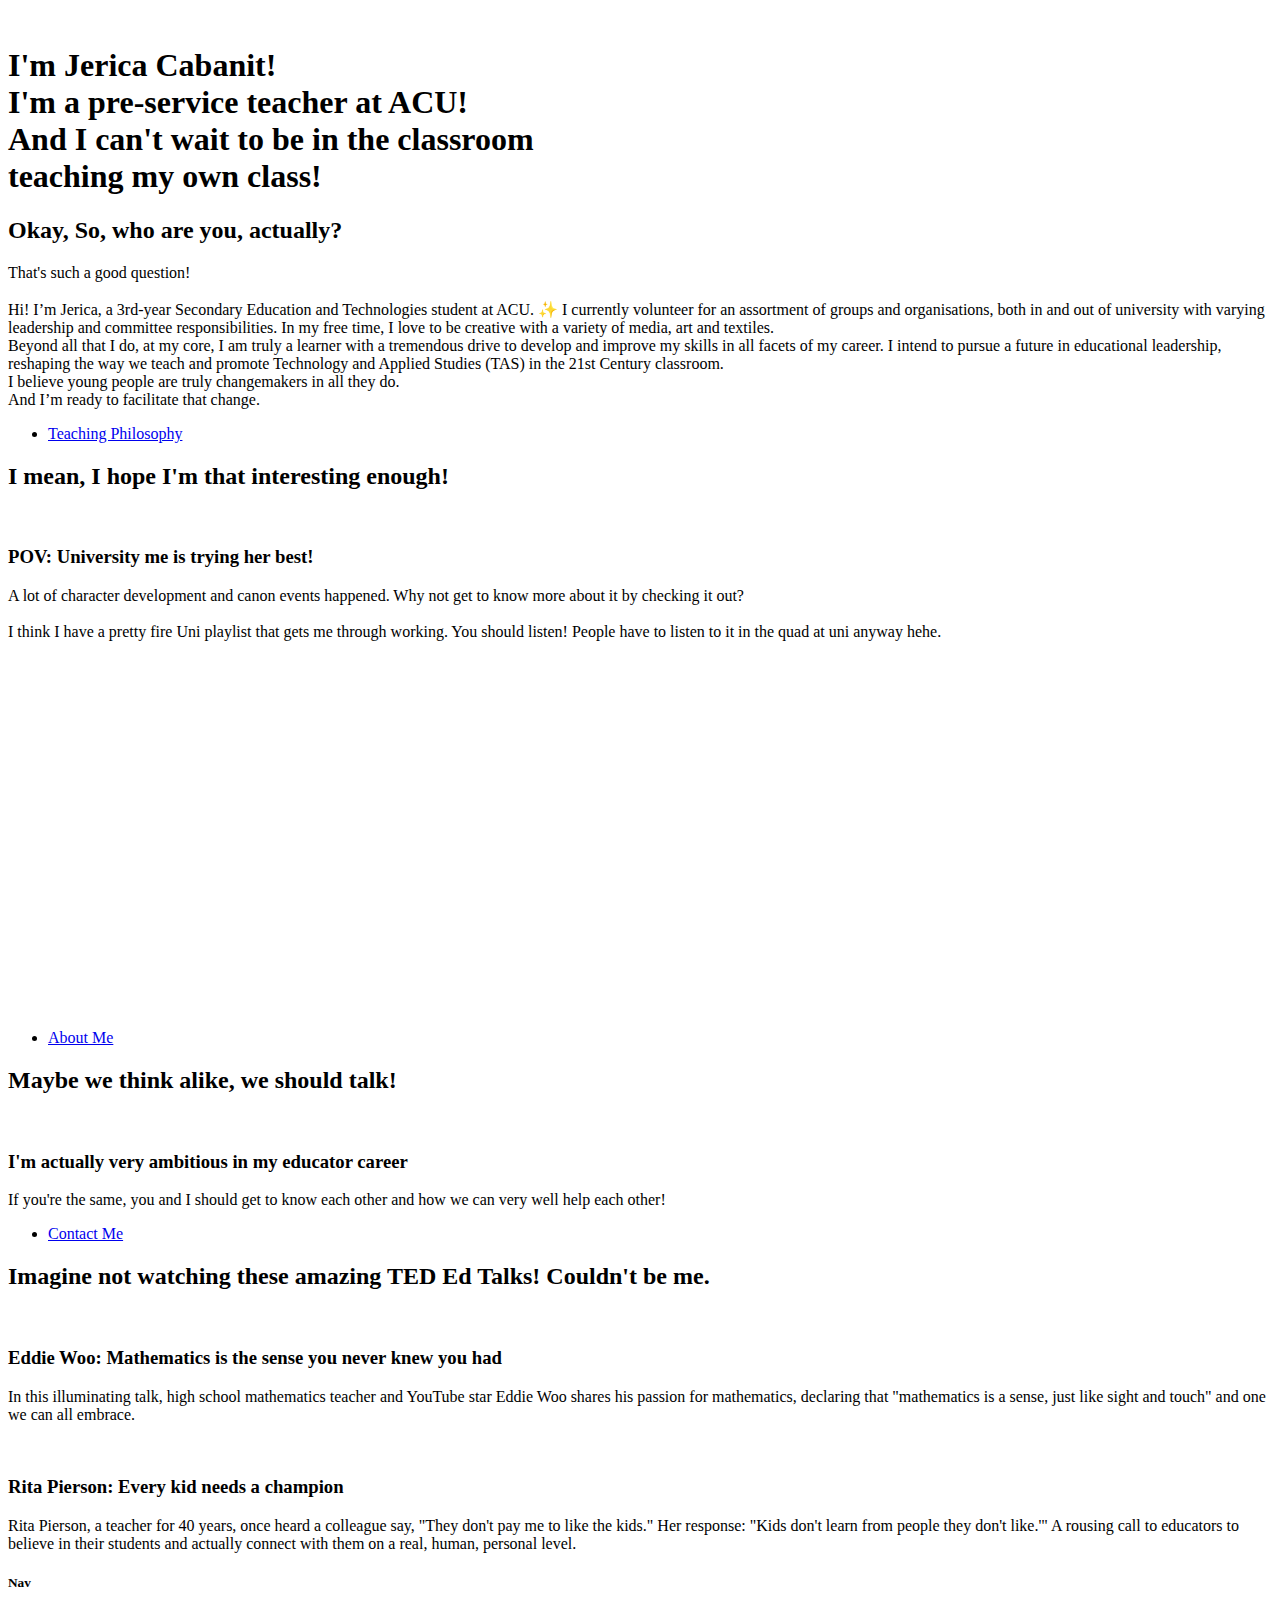
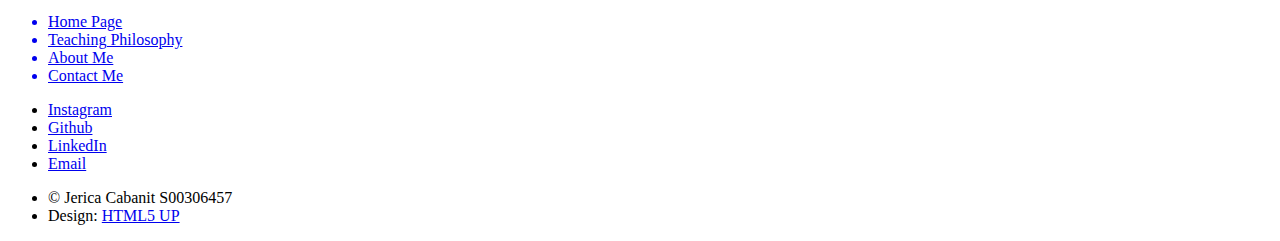
==== commit b6a78333: "Add files via upload" ====
--- a/index.html
+++ b/index.html
@@ -3,6 +3,9 @@
 	Strata by HTML5 UP
 	html5up.net | @ajlkn
 	Free for personal and commercial use under the CCA 3.0 license (html5up.net/license)
+
+	This is the home page. This homepage consists of css dividers that provides a small preview of what each page is 
+	about. 
 -->
 <html>
 	<head>
@@ -13,442 +16,135 @@
 	</head>
 	<body class="is-preload">
 
-		<!-- Header -->
+		<!-- Header: This is the header that is shown on the top left side of the website with the Footer on the bottom left -->
 			<header id="header">
 				<div class="inner">
-					<a href="#" class="image avatar"><img src="images/avatar.jpg" alt="" /></a>
+					<a href="#" class="image avatar"><img src="images/pfp.jpg" alt="" /></a>
 					<h1><strong>I'm Jerica Cabanit!</strong><br />
 					I'm a pre-service teacher at ACU!<br />
 					And I can't wait to be in the classroom<br />
-					teaching my own class! <h1>
+					teaching my own class!
+					</h1>
 				</div>
 			</header>
 
-		<!-- Main -->
-			<div id="main">
+		<!-- Main: This class allows for the whole website to be formatted well. -->
+		<div id="main">
 
-				<!-- One -->
-					<section id="one">
-						<header class="major">
-							<h2>Ipsum lorem dolor aliquam ante commodo<br />
-							magna sed accumsan arcu neque.</h2>
-						</header>
-						<p>Accumsan orci faucibus id eu lorem semper. Eu ac iaculis ac nunc nisi lorem vulputate lorem neque cubilia ac in adipiscing in curae lobortis tortor primis integer massa adipiscing id nisi accumsan pellentesque commodo blandit enim arcu non at amet id arcu magna. Accumsan orci faucibus id eu lorem semper nunc nisi lorem vulputate lorem neque cubilia.</p>
-						<ul class="actions">
-							<li><a href="#" class="button">Learn More</a></li>
-						</ul>
-					</section>
+		<!-- Teaching Philosophy -->
+		<section id="one">
+			<header class="major">
+				<h2>Okay, So, who are you, actually?</h2>
+			</header>
+				<p> That's such a good question! <br />
+				<br />
+				Hi! I’m Jerica, a 3rd-year Secondary Education and Technologies student at ACU. ✨
+				
+				I currently volunteer for an assortment of groups and organisations, both in and out of university with varying
+				leadership and committee responsibilities.
+				In my free time, I love to be creative with a variety of media, art and textiles.
+				<br /> 
+				Beyond all that I do, at my core, I am truly a learner with a
+				tremendous drive to develop and improve my skills in all facets of my career.
+				I intend to pursue a future in educational leadership,
+				reshaping the way we teach and promote Technology and Applied Studies (TAS) in the 21st Century classroom. 
+				<br />
+				I believe young people are truly changemakers in all they do.
+				<br />
+				And I’m ready to facilitate that change.
+				</p>
+		<ul class="actions">
+			<li><a href="teachingphilosophy.html" class="button">Teaching Philosophy</a></li>
+		</ul>
+		</section>
 
-				<!-- Two -->
-					<section id="two">
-						<h2>Recent Work</h2>
-						<div class="row">
-							<article class="col-6 col-12-xsmall work-item">
-								<a href="images/fulls/01.jpg" class="image fit thumb"><img src="images/thumbs/01.jpg" alt="" /></a>
-								<h3>Magna sed consequat tempus</h3>
-								<p>Lorem ipsum dolor sit amet nisl sed nullam feugiat.</p>
-							</article>
-							<article class="col-6 col-12-xsmall work-item">
-								<a href="images/fulls/02.jpg" class="image fit thumb"><img src="images/thumbs/02.jpg" alt="" /></a>
-								<h3>Ultricies lacinia interdum</h3>
-								<p>Lorem ipsum dolor sit amet nisl sed nullam feugiat.</p>
-							</article>
-							<article class="col-6 col-12-xsmall work-item">
-								<a href="images/fulls/03.jpg" class="image fit thumb"><img src="images/thumbs/03.jpg" alt="" /></a>
-								<h3>Tortor metus commodo</h3>
-								<p>Lorem ipsum dolor sit amet nisl sed nullam feugiat.</p>
-							</article>
-							<article class="col-6 col-12-xsmall work-item">
-								<a href="images/fulls/04.jpg" class="image fit thumb"><img src="images/thumbs/04.jpg" alt="" /></a>
-								<h3>Quam neque phasellus</h3>
-								<p>Lorem ipsum dolor sit amet nisl sed nullam feugiat.</p>
-							</article>
-							<article class="col-6 col-12-xsmall work-item">
-								<a href="images/fulls/05.jpg" class="image fit thumb"><img src="images/thumbs/05.jpg" alt="" /></a>
-								<h3>Nunc enim commodo aliquet</h3>
-								<p>Lorem ipsum dolor sit amet nisl sed nullam feugiat.</p>
-							</article>
-							<article class="col-6 col-12-xsmall work-item">
-								<a href="images/fulls/06.jpg" class="image fit thumb"><img src="images/thumbs/06.jpg" alt="" /></a>
-								<h3>Risus ornare lacinia</h3>
-								<p>Lorem ipsum dolor sit amet nisl sed nullam feugiat.</p>
-							</article>
-						</div>
-						<ul class="actions">
-							<li><a href="#" class="button">Full Portfolio</a></li>
-						</ul>
-					</section>
+		<!-- About Me-->
+		<section id="two">
+			<h2>I mean, I hope I'm that interesting enough!</h2>
+				<div class="row">
+					<article class="col-6 col-12-xsmall work-item">
+						<a href="images/yoitsme.GIF" class="image fit thumb"><img src="images/yoitsme.GIF" alt="" /></a>
+							<h3>POV: University me is trying her best!</h3>
+							<p>A lot of character development and canon events happened. Why not get to know more about it by checking it out?<br/>
+								<br/>
+								I think I have a pretty fire Uni playlist that gets me through working. You should listen! People have to listen to it in the quad at uni anyway hehe.
 
-				<!-- Three -->
-					<section id="three">
-						<h2>Get In Touch</h2>
-						<p>Accumsan pellentesque commodo blandit enim arcu non at amet id arcu magna. Accumsan orci faucibus id eu lorem semper nunc nisi lorem vulputate lorem neque lorem ipsum dolor.</p>
-						<div class="row">
-							<div class="col-8 col-12-small">
-								<form method="post" action="#">
-									<div class="row gtr-uniform gtr-50">
-										<div class="col-6 col-12-xsmall"><input type="text" name="name" id="name" placeholder="Name" /></div>
-										<div class="col-6 col-12-xsmall"><input type="email" name="email" id="email" placeholder="Email" /></div>
-										<div class="col-12"><textarea name="message" id="message" placeholder="Message" rows="4"></textarea></div>
-									</div>
-								</form>
-								<ul class="actions">
-									<li><input type="submit" value="Send Message" /></li>
-								</ul>
-							</div>
-							<div class="col-4 col-12-small">
-								<ul class="labeled-icons">
-									<li>
-										<h3 class="icon solid fa-home"><span class="label">Address</span></h3>
-										1234 Somewhere Rd.<br />
-										Nashville, TN 00000<br />
-										United States
-									</li>
-									<li>
-										<h3 class="icon solid fa-mobile-alt"><span class="label">Phone</span></h3>
-										000-000-0000
-									</li>
-									<li>
-										<h3 class="icon solid fa-envelope"><span class="label">Email</span></h3>
-										<a href="#">hello@untitled.tld</a>
-									</li>
-								</ul>
-							</div>
-						</div>
-					</section>
+							</p>
+					</article>
+					<article class="col-6 col-12-xsmall work-item">
+						<iframe style="border-radius:12px"
+						src="https://open.spotify.com/embed/playlist/2gqAnuE4ooDDStFXEaMKgi?utm_source=generator&theme=0"
+						width="100%" height="352" frameBorder="0" allowfullscreen=""
+						allow="autoplay; clipboard-write; encrypted-media; fullscreen; picture-in-picture"
+						loading="lazy">
+						</iframe>
+						<!-- This line of code sources from Spotify to embed a playlist from my profile that I often play at Uni on the intercom in the Quad. Which adds context to who I am just as a person.-->
+					</article>
+				</div>
+		<ul class="actions">
+			<li><a href="aboutme.html" class="button">About Me</a></li>
+		</ul>
+		</section>
 
-					<section id="four">
-						<h2>Elements</h2>
+		<!-- Contact Me -->
+		<section id="two">
+			<h2>Maybe we think alike, we should talk!</h2>
+				<div class="row">
+					<article class="col-6 col-12-xsmall work-item">
+						<a href="images/meagain.gif" class="image fit thumb"><img src="images/meagain.gif" alt="" /></a>
+							<h3>I'm actually very ambitious in my educator career</h3>
+							<p>If you're the same, you and I should get to know each other and how we can very well help each other!</p>
+					</article>
+					<article class="col-6 col-12-xsmall work-item">
+					<div class="badge-base LI-profile-badge" data-locale="en_US" data-size="large" data-theme="light" data-type="HORIZONTAL" data-vanity="jerica-cabanit" data-version="v1"></div>
+					<!-- This line of code takes from the additional script added to add a div that presents a LinkedIn Badge that embeds my profile in a summarised format-->
+					</article>
+				</div>
+		<ul class="actions">
+			<li><a href="contactme.html" class="button">Contact Me</a></li>
+		</ul>
+		</section>
 
-						<section>
-							<h4>Text</h4>
-							<p>This is <b>bold</b> and this is <strong>strong</strong>. This is <i>italic</i> and this is <em>emphasized</em>.
-							This is <sup>superscript</sup> text and this is <sub>subscript</sub> text.
-							This is <u>underlined</u> and this is code: <code>for (;;) { ... }</code>. Finally, <a href="#">this is a link</a>.</p>
-							<hr />
-							<header>
-								<h4>Heading with a Subtitle</h4>
-								<p>Lorem ipsum dolor sit amet nullam id egestas urna aliquam</p>
-							</header>
-							<p>Nunc lacinia ante nunc ac lobortis. Interdum adipiscing gravida odio porttitor sem non mi integer non faucibus ornare mi ut ante amet placerat aliquet. Volutpat eu sed ante lacinia sapien lorem accumsan varius montes viverra nibh in adipiscing blandit tempus accumsan.</p>
-							<header>
-								<h5>Heading with a Subtitle</h5>
-								<p>Lorem ipsum dolor sit amet nullam id egestas urna aliquam</p>
-							</header>
-							<p>Nunc lacinia ante nunc ac lobortis. Interdum adipiscing gravida odio porttitor sem non mi integer non faucibus ornare mi ut ante amet placerat aliquet. Volutpat eu sed ante lacinia sapien lorem accumsan varius montes viverra nibh in adipiscing blandit tempus accumsan.</p>
-							<hr />
-							<h2>Heading Level 2</h2>
-							<h3>Heading Level 3</h3>
-							<h4>Heading Level 4</h4>
-							<h5>Heading Level 5</h5>
-							<h6>Heading Level 6</h6>
-							<hr />
-							<h5>Blockquote</h5>
-							<blockquote>Fringilla nisl. Donec accumsan interdum nisi, quis tincidunt felis sagittis eget tempus euismod. Vestibulum ante ipsum primis in faucibus vestibulum. Blandit adipiscing eu felis iaculis volutpat ac adipiscing accumsan faucibus. Vestibulum ante ipsum primis in faucibus lorem ipsum dolor sit amet nullam adipiscing eu felis.</blockquote>
-							<h5>Preformatted</h5>
-							<pre><code>i = 0;
-
-while (!deck.isInOrder()) {
-print 'Iteration ' + i;
-deck.shuffle();
-i++;
-}
-
-print 'It took ' + i + ' iterations to sort the deck.';</code></pre>
-						</section>
-
-						<section>
-							<h4>Lists</h4>
-							<div class="row">
-								<div class="col-6 col-12-xsmall">
-									<h5>Unordered</h5>
-									<ul>
-										<li>Dolor pulvinar etiam magna etiam.</li>
-										<li>Sagittis adipiscing lorem eleifend.</li>
-										<li>Felis enim feugiat dolore viverra.</li>
-									</ul>
-									<h5>Alternate</h5>
-									<ul class="alt">
-										<li>Dolor pulvinar etiam magna etiam.</li>
-										<li>Sagittis adipiscing lorem eleifend.</li>
-										<li>Felis enim feugiat dolore viverra.</li>
-									</ul>
-								</div>
-								<div class="col-6 col-12-xsmall">
-									<h5>Ordered</h5>
-									<ol>
-										<li>Dolor pulvinar etiam magna etiam.</li>
-										<li>Etiam vel felis at lorem sed viverra.</li>
-										<li>Felis enim feugiat dolore viverra.</li>
-										<li>Dolor pulvinar etiam magna etiam.</li>
-										<li>Etiam vel felis at lorem sed viverra.</li>
-										<li>Felis enim feugiat dolore viverra.</li>
-									</ol>
-									<h5>Icons</h5>
-									<ul class="icons">
-										<li><a href="#" class="icon brands fa-twitter"><span class="label">Twitter</span></a></li>
-										<li><a href="#" class="icon brands fa-facebook-f"><span class="label">Facebook</span></a></li>
-										<li><a href="#" class="icon brands fa-instagram"><span class="label">Instagram</span></a></li>
-										<li><a href="#" class="icon brands fa-github"><span class="label">Github</span></a></li>
-										<li><a href="#" class="icon brands fa-dribbble"><span class="label">Dribbble</span></a></li>
-										<li><a href="#" class="icon brands fa-tumblr"><span class="label">Tumblr</span></a></li>
-									</ul>
-								</div>
-							</div>
-							<h5>Actions</h5>
-							<ul class="actions">
-								<li><a href="#" class="button primary">Default</a></li>
-								<li><a href="#" class="button">Default</a></li>
-							</ul>
-							<ul class="actions small">
-								<li><a href="#" class="button primary small">Small</a></li>
-								<li><a href="#" class="button small">Small</a></li>
-							</ul>
-							<div class="row">
-								<div class="col-6 col-12-small">
-									<ul class="actions stacked">
-										<li><a href="#" class="button primary">Default</a></li>
-										<li><a href="#" class="button">Default</a></li>
-									</ul>
-								</div>
-								<div class="col-6 col-12-small">
-									<ul class="actions stacked">
-										<li><a href="#" class="button primary small">Small</a></li>
-										<li><a href="#" class="button small">Small</a></li>
-									</ul>
-								</div>
-								<div class="col-6 col-12-small">
-									<ul class="actions stacked">
-										<li><a href="#" class="button primary fit">Default</a></li>
-										<li><a href="#" class="button fit">Default</a></li>
-									</ul>
-								</div>
-								<div class="col-6 col-12-small">
-									<ul class="actions stacked">
-										<li><a href="#" class="button primary small fit">Small</a></li>
-										<li><a href="#" class="button small fit">Small</a></li>
-									</ul>
-								</div>
-							</div>
-						</section>
-
-						<section>
-							<h4>Table</h4>
-							<h5>Default</h5>
-							<div class="table-wrapper">
-								<table>
-									<thead>
-										<tr>
-											<th>Name</th>
-											<th>Description</th>
-											<th>Price</th>
-										</tr>
-									</thead>
-									<tbody>
-										<tr>
-											<td>Item One</td>
-											<td>Ante turpis integer aliquet porttitor.</td>
-											<td>29.99</td>
-										</tr>
-										<tr>
-											<td>Item Two</td>
-											<td>Vis ac commodo adipiscing arcu aliquet.</td>
-											<td>19.99</td>
-										</tr>
-										<tr>
-											<td>Item Three</td>
-											<td> Morbi faucibus arcu accumsan lorem.</td>
-											<td>29.99</td>
-										</tr>
-										<tr>
-											<td>Item Four</td>
-											<td>Vitae integer tempus condimentum.</td>
-											<td>19.99</td>
-										</tr>
-										<tr>
-											<td>Item Five</td>
-											<td>Ante turpis integer aliquet porttitor.</td>
-											<td>29.99</td>
-										</tr>
-									</tbody>
-									<tfoot>
-										<tr>
-											<td colspan="2"></td>
-											<td>100.00</td>
-										</tr>
-									</tfoot>
-								</table>
-							</div>
-
-							<h5>Alternate</h5>
-							<div class="table-wrapper">
-								<table class="alt">
-									<thead>
-										<tr>
-											<th>Name</th>
-											<th>Description</th>
-											<th>Price</th>
-										</tr>
-									</thead>
-									<tbody>
-										<tr>
-											<td>Item One</td>
-											<td>Ante turpis integer aliquet porttitor.</td>
-											<td>29.99</td>
-										</tr>
-										<tr>
-											<td>Item Two</td>
-											<td>Vis ac commodo adipiscing arcu aliquet.</td>
-											<td>19.99</td>
-										</tr>
-										<tr>
-											<td>Item Three</td>
-											<td> Morbi faucibus arcu accumsan lorem.</td>
-											<td>29.99</td>
-										</tr>
-										<tr>
-											<td>Item Four</td>
-											<td>Vitae integer tempus condimentum.</td>
-											<td>19.99</td>
-										</tr>
-										<tr>
-											<td>Item Five</td>
-											<td>Ante turpis integer aliquet porttitor.</td>
-											<td>29.99</td>
-										</tr>
-									</tbody>
-									<tfoot>
-										<tr>
-											<td colspan="2"></td>
-											<td>100.00</td>
-										</tr>
-									</tfoot>
-								</table>
-							</div>
-						</section>
-
-						<section>
-							<h4>Buttons</h4>
-							<ul class="actions">
-								<li><a href="#" class="button primary">Primary</a></li>
-								<li><a href="#" class="button">Default</a></li>
-							</ul>
-							<ul class="actions">
-								<li><a href="#" class="button large">Large</a></li>
-								<li><a href="#" class="button">Default</a></li>
-								<li><a href="#" class="button small">Small</a></li>
-							</ul>
-							<ul class="actions fit">
-								<li><a href="#" class="button primary fit">Fit</a></li>
-								<li><a href="#" class="button fit">Fit</a></li>
-							</ul>
-							<ul class="actions fit small">
-								<li><a href="#" class="button primary fit small">Fit + Small</a></li>
-								<li><a href="#" class="button fit small">Fit + Small</a></li>
-							</ul>
-							<ul class="actions">
-								<li><a href="#" class="button primary icon solid fa-download">Icon</a></li>
-								<li><a href="#" class="button icon solid fa-download">Icon</a></li>
-							</ul>
-							<ul class="actions">
-								<li><span class="button primary disabled">Primary</span></li>
-								<li><span class="button disabled">Default</span></li>
-							</ul>
-						</section>
-
-						<section>
-							<h4>Form</h4>
-							<form method="post" action="#">
-								<div class="row gtr-uniform gtr-50">
-									<div class="col-6 col-12-xsmall">
-										<input type="text" name="demo-name" id="demo-name" value="" placeholder="Name" />
-									</div>
-									<div class="col-6 col-12-xsmall">
-										<input type="email" name="demo-email" id="demo-email" value="" placeholder="Email" />
-									</div>
-									<div class="col-12">
-										<select name="demo-category" id="demo-category">
-											<option value="">- Category -</option>
-											<option value="1">Manufacturing</option>
-											<option value="1">Shipping</option>
-											<option value="1">Administration</option>
-											<option value="1">Human Resources</option>
-										</select>
-									</div>
-									<div class="col-4 col-12-small">
-										<input type="radio" id="demo-priority-low" name="demo-priority" checked>
-										<label for="demo-priority-low">Low Priority</label>
-									</div>
-									<div class="col-4 col-12-small">
-										<input type="radio" id="demo-priority-normal" name="demo-priority">
-										<label for="demo-priority-normal">Normal Priority</label>
-									</div>
-									<div class="col-4 col-12-small">
-										<input type="radio" id="demo-priority-high" name="demo-priority">
-										<label for="demo-priority-high">High Priority</label>
-									</div>
-									<div class="col-6 col-12-small">
-										<input type="checkbox" id="demo-copy" name="demo-copy">
-										<label for="demo-copy">Email me a copy of this message</label>
-									</div>
-									<div class="col-6 col-12-small">
-										<input type="checkbox" id="demo-human" name="demo-human" checked>
-										<label for="demo-human">I am a human and not a robot</label>
-									</div>
-									<div class="col-12">
-										<textarea name="demo-message" id="demo-message" placeholder="Enter your message" rows="6"></textarea>
-									</div>
-									<div class="col-12">
-										<ul class="actions">
-											<li><input type="submit" value="Send Message" class="primary" /></li>
-											<li><input type="reset" value="Reset" /></li>
-										</ul>
-									</div>
-								</div>
-							</form>
-						</section>
-
-						<section>
-							<h4>Image</h4>
-							<h5>Fit</h5>
-							<div class="box alt">
-								<div class="row gtr-50 gtr-uniform">
-									<div class="col-12"><span class="image fit"><img src="images/fulls/05.jpg" alt="" /></span></div>
-									<div class="col-4"><span class="image fit"><img src="images/thumbs/01.jpg" alt="" /></span></div>
-									<div class="col-4"><span class="image fit"><img src="images/thumbs/02.jpg" alt="" /></span></div>
-									<div class="col-4"><span class="image fit"><img src="images/thumbs/03.jpg" alt="" /></span></div>
-									<div class="col-4"><span class="image fit"><img src="images/thumbs/04.jpg" alt="" /></span></div>
-									<div class="col-4"><span class="image fit"><img src="images/thumbs/05.jpg" alt="" /></span></div>
-									<div class="col-4"><span class="image fit"><img src="images/thumbs/06.jpg" alt="" /></span></div>
-									<div class="col-4"><span class="image fit"><img src="images/thumbs/03.jpg" alt="" /></span></div>
-									<div class="col-4"><span class="image fit"><img src="images/thumbs/02.jpg" alt="" /></span></div>
-									<div class="col-4"><span class="image fit"><img src="images/thumbs/01.jpg" alt="" /></span></div>
-								</div>
-							</div>
-							<h5>Left &amp; Right</h5>
-							<p><span class="image left"><img src="images/avatar.jpg" alt="" /></span>Fringilla nisl. Donec accumsan interdum nisi, quis tincidunt felis sagittis eget. tempus euismod. Vestibulum ante ipsum primis in faucibus vestibulum. Blandit adipiscing eu felis iaculis volutpat ac adipiscing accumsan eu faucibus. Integer ac pellentesque praesent tincidunt felis sagittis eget. tempus euismod. Vestibulum ante ipsum primis in faucibus vestibulum. Blandit adipiscing eu felis iaculis volutpat ac adipiscing accumsan eu faucibus. Integer ac pellentesque praesent. Donec accumsan interdum nisi, quis tincidunt felis sagittis eget. tempus euismod. Vestibulum ante ipsum primis in faucibus vestibulum. Blandit adipiscing eu felis iaculis volutpat ac adipiscing accumsan eu faucibus. Integer ac pellentesque praesent tincidunt felis sagittis eget. tempus euismod. Vestibulum ante ipsum primis in faucibus vestibulum. Blandit adipiscing eu felis iaculis volutpat ac adipiscing accumsan eu faucibus. Integer ac pellentesque praesent.</p>
-							<p><span class="image right"><img src="images/avatar.jpg" alt="" /></span>Fringilla nisl. Donec accumsan interdum nisi, quis tincidunt felis sagittis eget. tempus euismod. Vestibulum ante ipsum primis in faucibus vestibulum. Blandit adipiscing eu felis iaculis volutpat ac adipiscing accumsan eu faucibus. Integer ac pellentesque praesent tincidunt felis sagittis eget. tempus euismod. Vestibulum ante ipsum primis in faucibus vestibulum. Blandit adipiscing eu felis iaculis volutpat ac adipiscing accumsan eu faucibus. Integer ac pellentesque praesent. Donec accumsan interdum nisi, quis tincidunt felis sagittis eget. tempus euismod. Vestibulum ante ipsum primis in faucibus vestibulum. Blandit adipiscing eu felis iaculis volutpat ac adipiscing accumsan eu faucibus. Integer ac pellentesque praesent tincidunt felis sagittis eget. tempus euismod. Vestibulum ante ipsum primis in faucibus vestibulum. Blandit adipiscing eu felis iaculis volutpat ac adipiscing accumsan eu faucibus. Integer ac pellentesque praesent.</p>
-						</section>
-
-					</section>
-				-->
-
+		<!-- Favourite TED Talks -->
+		<section id="two">
+			<h2>Imagine not watching these amazing TED Ed Talks! Couldn't be me.</h2>
+				<div class="row">
+					<article class="col-6 col-12-xsmall work-item">
+						<a href="https://youtu.be/PXwStduNw14" class="image fit thumb"><img src="images/thumbnail1.JPG" alt="" /></a>
+							<h3>Eddie Woo: Mathematics is the sense you never knew you had</h3>
+							<p>In this illuminating talk, high school mathematics teacher and YouTube star Eddie Woo shares his passion for mathematics, declaring that "mathematics is a sense, just like sight and touch" and one we can all embrace.</p>
+					</article>
+					<article class="col-6 col-12-xsmall work-item">
+						<a href="https://youtu.be/SFnMTHhKdkw" class="image fit thumb"><img src="images/thumbnail2.jpg" alt="" /></a>
+							<h3>Rita Pierson: Every kid needs a champion</h3>
+							<p>Rita Pierson, a teacher for 40 years, once heard a colleague say, "They don't pay me to like the kids." Her response: "Kids don't learn from people they don't like.'" A rousing call to educators to believe in their students and actually connect with them on a real, human, personal level.</p>
+					</article>
+				</div>
+		</section>
+		
+		<!-- Footer: This is the footer that is shown on the bottom left side of the website with the Footer on the top left-->
+		<footer id="footer">
+			<div class="inner">
+			</ul>
+			<h5>Nav</h5>
+			<ul class="alt">
+				<a href="index.html"> <li>Home Page</li>
+				<a href="teachingphilosophy.html"><li>Teaching Philosophy</li>
+				<a href="aboutme.html"><li>About Me</li>
+				<a href="contactme.html"><li>Contact Me</li>
+			</ul>
+			<div class="inner"></div>
+				<ul class="icons">
+					<li><a href="https://www.instagram.com/tldrjea/" class="icon brands fa-instagram"><span class="label">Instagram</span></a></li>
+					<li><a href="https://github.com/jerica-cabanit" class="icon brands fa-github"><span class="label">Github</span></a></li>
+					<li><a href="https://www.linkedin.com/in/jerica-cabanit/" class="icon brands fa-linkedin"><span class="label">LinkedIn</span></a></li>
+					<li><a href="https://linktr.ee/jerica.cabanit" class="icon solid fa-envelope"><span class="label">Email</span></a></li>
+				</ul>
+				<ul class="copyright">
+					<li>&copy; Jerica Cabanit S00306457</li><li>Design: <a href="http://html5up.net">HTML5 UP</a></li>
+				</ul>
 			</div>
-
-		<!-- Footer -->
-			<footer id="footer">
-				<div class="inner">
-					<ul class="icons">
-						<li><a href="#" class="icon brands fa-instagram"><span class="label">Instagram</span></a></li>
-						<li><a href="#" class="icon brands fa-github"><span class="label">Github</span></a></li>
-						<li><a href="#" class="icon brands fa-linkedin"><span class="label">LinkedIn</span></a></li>
-						<li><a href="#" class="icon solid fa-envelope"><span class="label">Email</span></a></li>
-					</ul>
-					<ul class="copyright">
-						<li>&copy; Jerica Cabanit S00306457</li><li>Design: <a href="http://html5up.net">HTML5 UP</a></li>
-					</ul>
-				</div>
-			</footer>
+		</footer>
 
 		<!-- Scripts -->
 			<script src="assets/js/jquery.min.js"></script>
@@ -457,6 +153,8 @@
 			<script src="assets/js/breakpoints.min.js"></script>
 			<script src="assets/js/util.js"></script>
 			<script src="assets/js/main.js"></script>
+			<script src="https://platform.linkedin.com/badges/js/profile.js" async defer type="text/javascript"></script>
+			<!-- An additional script is added to enable the javascript for the embedded LinkedIn badge on the website when prompted in the code-->
 
 	</body>
 </html>